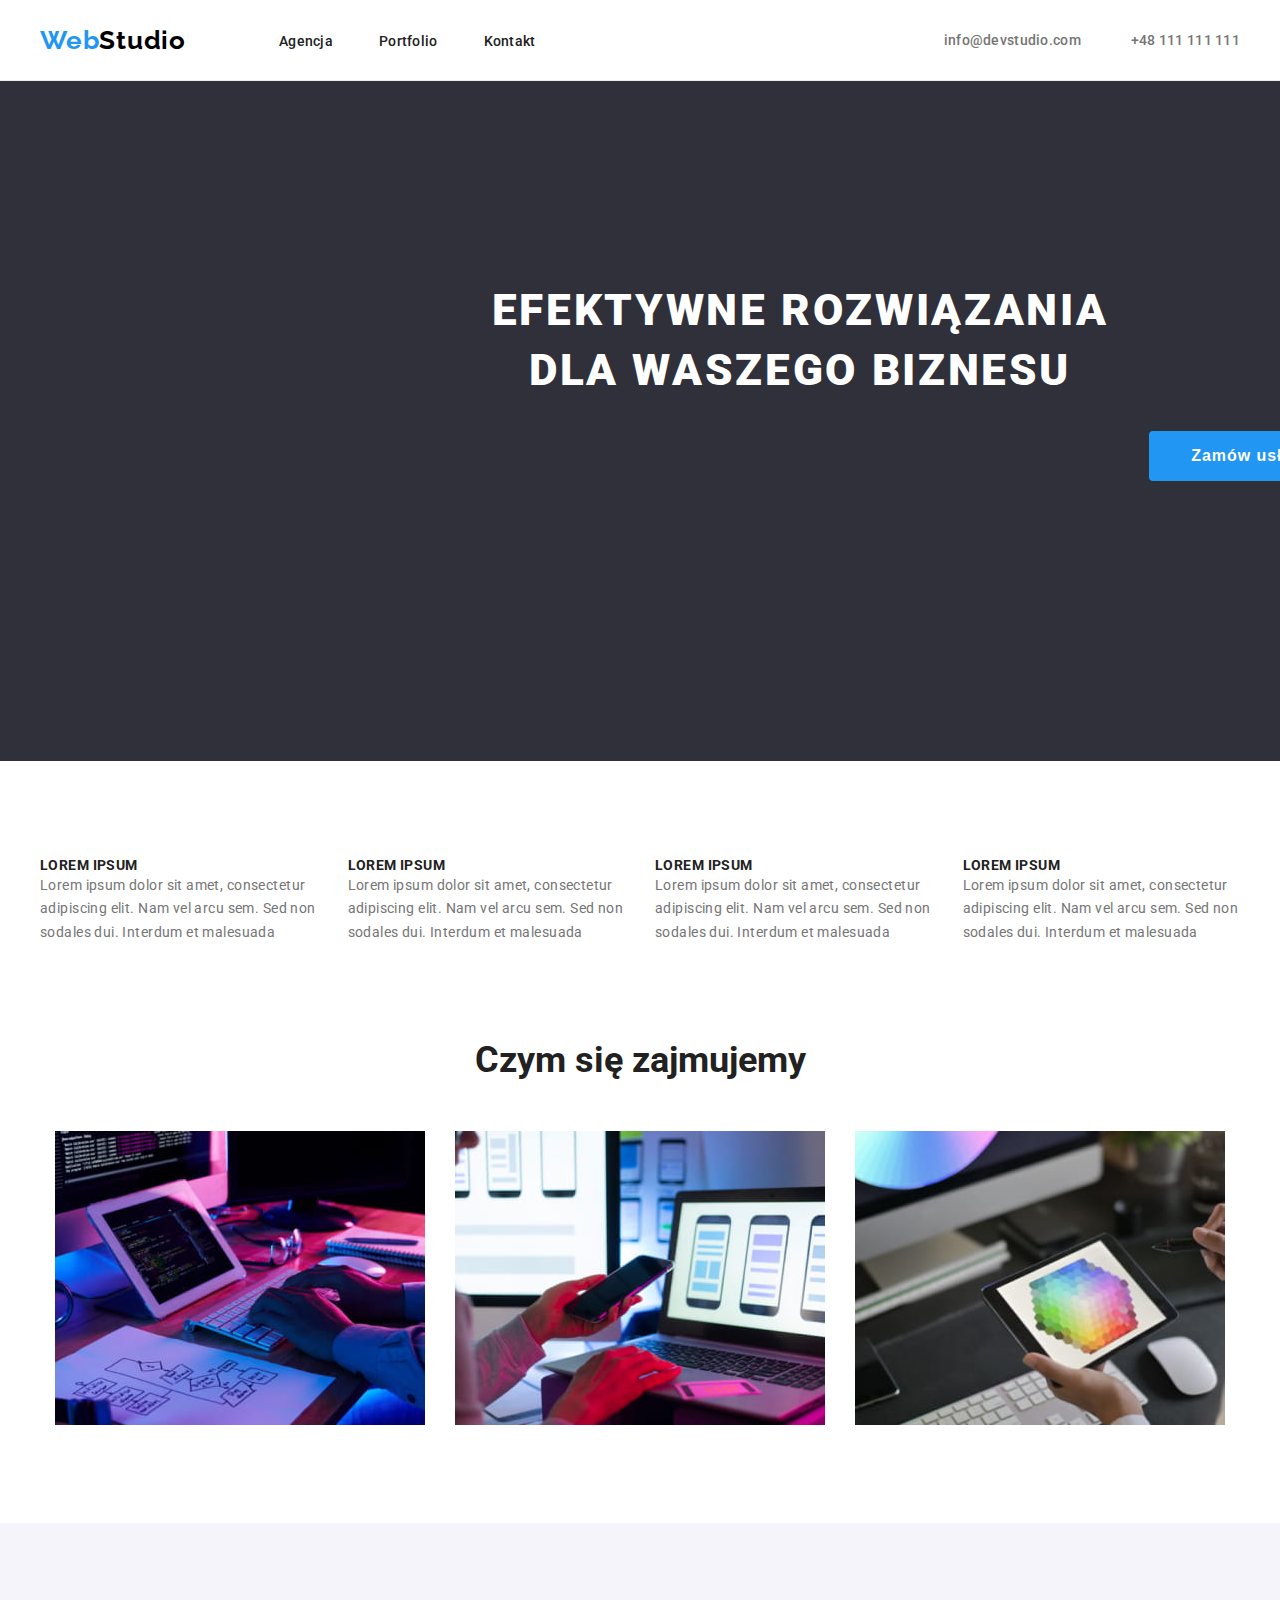
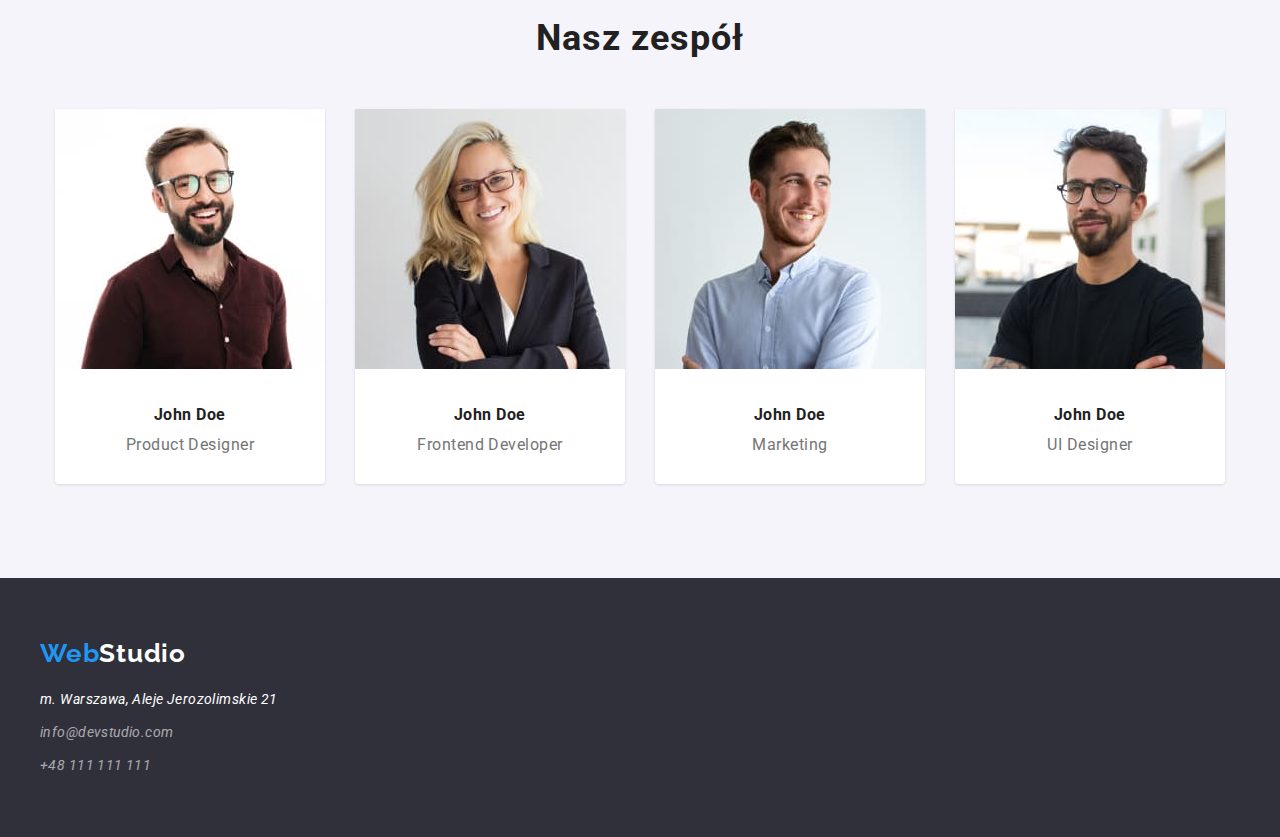
==== index.html @ 27cd3fc6 "clone repository hw-03" ====
<!DOCTYPE html>
<html lang="pl">
  <head>
    <meta charset="UTF-8" />
    <link rel="preconnect" href="https://fonts.googleapis.com" />
    <link rel="preconnect" href="https://fonts.gstatic.com" crossorigin />
    <link
      href="https://fonts.googleapis.com/css2?family=Raleway:wght@700&family=Roboto:wght@400;500;700;900&display=swap"
      rel="stylesheet"
    />
    <link
      rel="stylesheet"
      href="https://cdnjs.cloudflare.com/ajax/libs/modern-normalize/1.1.0/modern-normalize.min.css"
      integrity="sha512-wpPYUAdjBVSE4KJnH1VR1HeZfpl1ub8YT/NKx4PuQ5NmX2tKuGu6U/JRp5y+Y8XG2tV+wKQpNHVUX03MfMFn9Q=="
      crossorigin="anonymous"
      referrerpolicy="no-referrer"
    />
    <link href="css/style.css" rel="stylesheet" />
    <title>WebStudio</title>
  </head>

  <body class="page-content">
    <!-- HEADER -->
    <header>
      <div class="header">
        <div class="container header-flex">
          <!-- HEADER LOGO AND NAV -->
          <div class="header-flex-nav">
            <a href="index.html" class="logo"
              >Web<span class="logo-header">Studio</span></a
            >
            <nav>
              <div class="header-flex-links">
                <ul class="header-flex-links-list">
                  <li><a class="link" href="#">Agencja</a></li>
                  <li><a class="link" href="portfolio.html">Portfolio</a></li>
                  <li><a class="link" href="#">Kontakt</a></li>
                </ul>
              </div>
            </nav>
          </div>
          <!-- HEADER CONTACTS -->
          <div class="header-flex-contact">
            <a class="contact" href="mailto:info@devstudio.com"
              >info@devstudio.com</a
            >
            <a class="contact" href="tel:+48111111111">+48 111 111 111</a>
          </div>
        </div>
      </div>
    </header>
    <!-- HERO -->
    <main>
      <section>
        <div class="hero">
          <h1 class="hero-header">Efektywne rozwiązania dla waszego biznesu</h1>
          <div>
            <button class="hero-button" type="button">
              <span class="hero-button-content">Zamów usługe</span>
            </button>
          </div>
        </div>
      </section>
      <!-- SITE CONTENT EXAMPLE-->
      <section class="section">
        <div class="example container">
          <ul class="example-list">
            <li class="example-item">
              <h4><span class="example-header">LOREM IPSUM</span></h4>
              <p>
                <span class="example-content">
                  Lorem ipsum dolor sit amet, consectetur adipiscing elit. Nam
                  vel arcu sem. Sed non sodales dui. Interdum et malesuada
                </span>
              </p>
            </li>
            <li>
              <h4><span class="example-header">LOREM IPSUM</span></h4>
              <p>
                <span class="example-content">
                  Lorem ipsum dolor sit amet, consectetur adipiscing elit. Nam
                  vel arcu sem. Sed non sodales dui. Interdum et malesuada
                </span>
              </p>
            </li>
            <li>
              <h4><span class="example-header">LOREM IPSUM</span></h4>
              <p>
                <span class="example-content">
                  Lorem ipsum dolor sit amet, consectetur adipiscing elit. Nam
                  vel arcu sem. Sed non sodales dui. Interdum et malesuada
                </span>
              </p>
            </li>
            <li>
              <h4><span class="example-header">LOREM IPSUM</span></h4>
              <p>
                <span class="example-content">
                  Lorem ipsum dolor sit amet, consectetur adipiscing elit. Nam
                  vel arcu sem. Sed non sodales dui. Interdum et malesuada
                </span>
              </p>
            </li>
          </ul>
        </div>
      </section>
      <!-- SITE CONTENT WHAT WE DO -->
      <section class="what-we section">
        <div class="what-we-do container">
          <h2 class="what-we-do-title">Czym się zajmujemy</h2>
          <ul class="what-we-do-list">
            <li>
              <img
                src="images/what_we_do/photo1.jpg"
                alt="writing a code on keyboard"
                width="370"
                height="294"
              />
            </li>
            <li>
              <img
                src="images/what_we_do/photo2.jpg"
                alt="selecting appearance of application"
                width="370"
                height="294"
              />
            </li>
            <li>
              <img
                src="images/what_we_do/photo3.jpg"
                alt="selecting colour from palette of colours on tablet"
                width="370"
                height="294"
              />
            </li>
          </ul>
        </div>
      </section>
      <!-- SITE CONTENT TEAM -->
      <section class="team-color">
        <div class="team container">
          <h2 class="team-title">Nasz zespół</h2>
          <ul class="team-list">
            <li class="team-item">
              <img
                class="team-image"
                src="images/our_team/man1.jpg"
                alt="man with beard and glasses in violet shirt"
                width="270"
                height="260"
              />
              <h3 class="team-item-name">
                <span class="team-name">John Doe</span>
              </h3>
              <p class="team-item-job">
                <span class="team-job">Product Designer</span>
              </p>
            </li>
            <li class="team-item">
              <img
                class="team-image"
                src="images/our_team/woman1.jpg"
                alt="woman with blond hair in glasses and dark jacket"
                width="270"
                height="260"
              />
              <h3 class="team-item-name">
                <span class="team-name">John Doe</span>
              </h3>
              <p class="team-item-job">
                <span class="team-job">Frontend Developer</span>
              </p>
            </li>
            <li class="team-item">
              <img
                class="team-image"
                src="images/our_team/man2.jpg"
                alt="man in blue shirt"
                width="270"
                height="260"
              />
              <h3 class="team-item-name">
                <span class="team-name">John Doe</span>
              </h3>
              <p class="team-item-job">
                <span class="team-job">Marketing</span>
              </p>
            </li>
            <li class="team-item">
              <img
                class="team-image"
                src="images/our_team/man3.jpg"
                alt="man with beard and glasses in black t-shirt"
                width="270"
                height="260"
              />
              <h3 class="team-item-name">
                <span class="team-name">John Doe</span>
              </h3>
              <p class="team-item-job">
                <span class="team-job">UI Designer</span>
              </p>
            </li>
          </ul>
        </div>
      </section>
    </main>
    <!-- FOOTER -->
    <footer class="footer">
      <div class="footer-content container">
        <a href="index.html" class="footer-logo logo"
          >Web<span class="logo-footer">Studio</span></a
        >
        <address class="footer-adress">
          <a
            class="footer-adress-map"
            href="https://goo.gl/maps/CrqtKwabvaqcX1vF6"
            >m. Warszawa, Aleje Jerozolimskie 21</a
          >
          <a class="footer-adress-contact" href="mailto:info@devstudio.com"
            >info@devstudio.com</a
          >
          <a class="footer-adress-contact" href="tel:+48111111111"
            >+48 111 111 111</a
          >
        </address>
      </div>
    </footer>
  </body>
</html>
---- css/style.css ----
:root {
    --color-text: #757575;
    --color-logo: #2196F3;
    --color-background: #2F303A; 
    --color-grey21: #212121;
    --color-logohead: #000000;
    --color-whiteF5: #F5F4FA;
    --color-white: #FFFFFF;
    --color-footcontct: rgba(255%,255%,255%,60%);


}
* {
    margin: 0;
    padding: 0;
}
ul {
    list-style-type: none;
}
.container {
    width: 1200px;
    margin: 0 auto;
    padding-left: 15px;
    padding-right: 15px;

}
.section {
    padding-top: 94px;
    padding-bottom: 94px;
}
.page-content {
    font-family: 'Roboto', sans-serif;
    color: var(--color-grey21);
}
/* HEADER */
.logo {
    color: var(--color-logo);
    font-family: 'Raleway', sans-serif;
    font-size: 26px;
    font-weight: bold;
    text-decoration: none;
    letter-spacing: 0.03em;
}
.logo-header {
    color: var(--color-logohead);
    font-family: 'Raleway', sans-serif;
    font-size: 26px;
    font-weight: bold;
}

.link {
    font-size: 14px;
    text-decoration: none;
    letter-spacing: 0.02em;
    color: var(--color-grey21);
    font-weight: 500;
}
.link:hover, .link:focus {
    color: var(--color-logo);
    cursor: pointer;
}
.contact {
    font-size: 14px;
    color: var(--color-text);
    text-decoration: none;
    letter-spacing: 0.02em;
    font-weight: 500;
    
}
.contact:hover, .contact:focus {
    color: var(--color-logo);
    cursor: pointer;
}
.header {
    border-bottom: 1px solid #ECECEC;
}
.header-flex {
    display: flex;
    justify-content: space-between;
    align-items:center;
    padding-top: 25px;
    padding-bottom: 25px;
}
.header-flex-nav {
    display: flex;
    align-items: center;
    gap: 93px;
}
.header-flex-links-list {
    display: flex;
    gap: 46px;
    
}
.header-flex-contact {
    display:flex;
    gap: 50px;
    
}

/* INDEX HERO */

.hero {
    background-color: var(--color-background);
    padding: 200px 452px 280px 452px;
    text-align: center;
    min-width: 1600px;
    display: flex;
    flex-direction: column;
}
.hero-header {
    font-size: 44px;
    line-height: 1.36;
    color: var(--color-white);
    font-weight: 900;
    letter-spacing: 0.06em;
    text-transform: uppercase;
    text-align: center;
    /* padding-top: 200px; */
    max-width: 696px;
    margin-bottom: 30px;
    
}
.hero-button {
    background-color: var(--color-logo);
    letter-spacing: 0.06em;
    font-weight: bold;
    border: none;
    border-radius: 4px;
    /* margin-bottom: 200px; */
    padding: 10px 41px 10px 42px;
    
}
.hero-button:hover {
    cursor: pointer;
}
.hero-button-content {
    font-size: 16px;
    letter-spacing: 0.06em;
    line-height: 1.87;
    color: var(--color-white)
}
/* INDEX EXAMPLE */
.example-list {
    display: flex;
    gap: 30px;
}
.example-header {
    font-size: 14px;
    font-weight: bold;
    letter-spacing: 0.03em;
    margin-bottom: 10px;
}
.example-content {
    font-size: 14px;
    line-height: 1.7;
    letter-spacing: 0.03em;
    color: var(--color-text);
}
/* INDEX WHAT WE DO */
.what-we {
   padding-top: 0px;
}
.what-we-do-list {
    display: flex;
    justify-content: center;
    gap: 30px;
}
.what-we-do-title {
    text-align: center;
    margin-bottom: 50px;
    font-size: 36px;
    font-weight: bold;
}
/* INDEX TEAM */
.team {
    padding-top: 94px;
    padding-bottom: 94px;
}
.team-color {
    background-color: var(--color-whiteF5);
    
}
.team-title {
    font-size: 36px;
    font-weight: bold;
    text-align: center;
    letter-spacing: 0.03em;
    /* padding-top: 94px; */
    margin-bottom: 50px;

}
.team-name {
    font-size: 16px;
    font-weight: medium;
    letter-spacing: 0.03em;
    

}
.team-list {
    display: flex;
    gap: 30px;
    justify-content: center;
    /* padding-bottom: 94px; */
}
.team-item {
box-shadow: 0px 2px 1px 0px #00000033;
box-shadow: 0px 1px 1px 0px #00000024;
box-shadow: 0px 1px 3px 0px #0000001F;
border-radius: 0px 0px 4px 4px;
background: #FFFFFF;
}
.team-item-name {
    padding: 30px 99px 10px 99px;
}
.team-item-job {
    text-align: center;
    padding-bottom: 30px;
}
.team-job {
    color: var(--color-text);
    font-size: 16px;
    letter-spacing: 0.03em;
    
}

/* PORTFOLIO CONTENT */
figcaption h3 {
    font-size: 18px;
    line-height: 2;
    letter-spacing: 0.06em;
    font-weight: bold;
    color: var(--color-grey21);
}
figcaption p {
    font-size: 16px;
    line-height: 1.87;
    letter-spacing: 0.03;
    color: var(--color-text);
}
.article-list {
    display: flex;
    flex-wrap: wrap;
    gap: 30px;
}
.article-list figure {
    border: 1px solid #EEEEEE;
}
.article-list figcaption {
padding: 20px 24px;
}
.portfolio-content {
    padding: 94px 0;
}
/* PORTFOLIO FILTER BUTTONS */
.filter-button {
    font-size: 16px;
    font-weight: 500;
    line-height: 1.62;
    letter-spacing: 0.03em;
    background-color: var(--color-whiteF5);
    color: var(--color-grey21);
    border: none;
    border-radius: 4px;
    padding: 6px 22px;
    
}
.filter-button:hover {
    background-color: var(--color-logo);
    color: var(--color-white);
    cursor: pointer;
    box-shadow: 0px 3px 1px rgba(0, 0, 0, 0.1), 0px 1px 2px rgba(0, 0, 0, 0.08), 0px 2px 2px rgba(0, 0, 0, 0.12);
}
.filter-button:focus {
    background-color:var(--color-logo) ;
    color: var(--color-white);
    box-shadow: 0px 3px 1px rgba(0, 0, 0, 0.1), 0px 1px 2px rgba(0, 0, 0, 0.08), 0px 2px 2px rgba(0, 0, 0, 0.12);
}
.filter-nav-list {
    display: flex;
    gap: 9px;
    justify-content: center;
    margin-bottom: 50px;
}

/* FOOTER */
.footer {
    background-color: var(--color-background);
}
.footer-content {
    padding-top: 60px;
    padding-bottom: 60px;
}
.logo-footer {
    color: var(--color-white);
    font-family: 'Raleway', sans-serif;
    font-size: 26px;
    font-weight: bold;
}
.footer-adress {
    font-size: 14px;
    line-height: 1.7;
    color: var(--color-white);
    text-decoration: none;
    letter-spacing: 0.03em;
    display:flex;
    flex-direction: column;
    margin-top: 20px;
    gap: 9px;
}
.footer-adress-contact:hover, .footer-adress-contact:focus {
    color: var(--color-logo);
}
.footer-adress-contact {
    font-size: 14px;
    line-height: 1.7;
    color: var(--color-footcontct);
    text-decoration: none;
    letter-spacing: 0.03em;
}
.footer-adress-map:link, .footer-adress-map:visited {
    color: var(--color-white);
    text-decoration: none;
}
.footer-adress-map:hover {
    color: var(--color-logo);
}
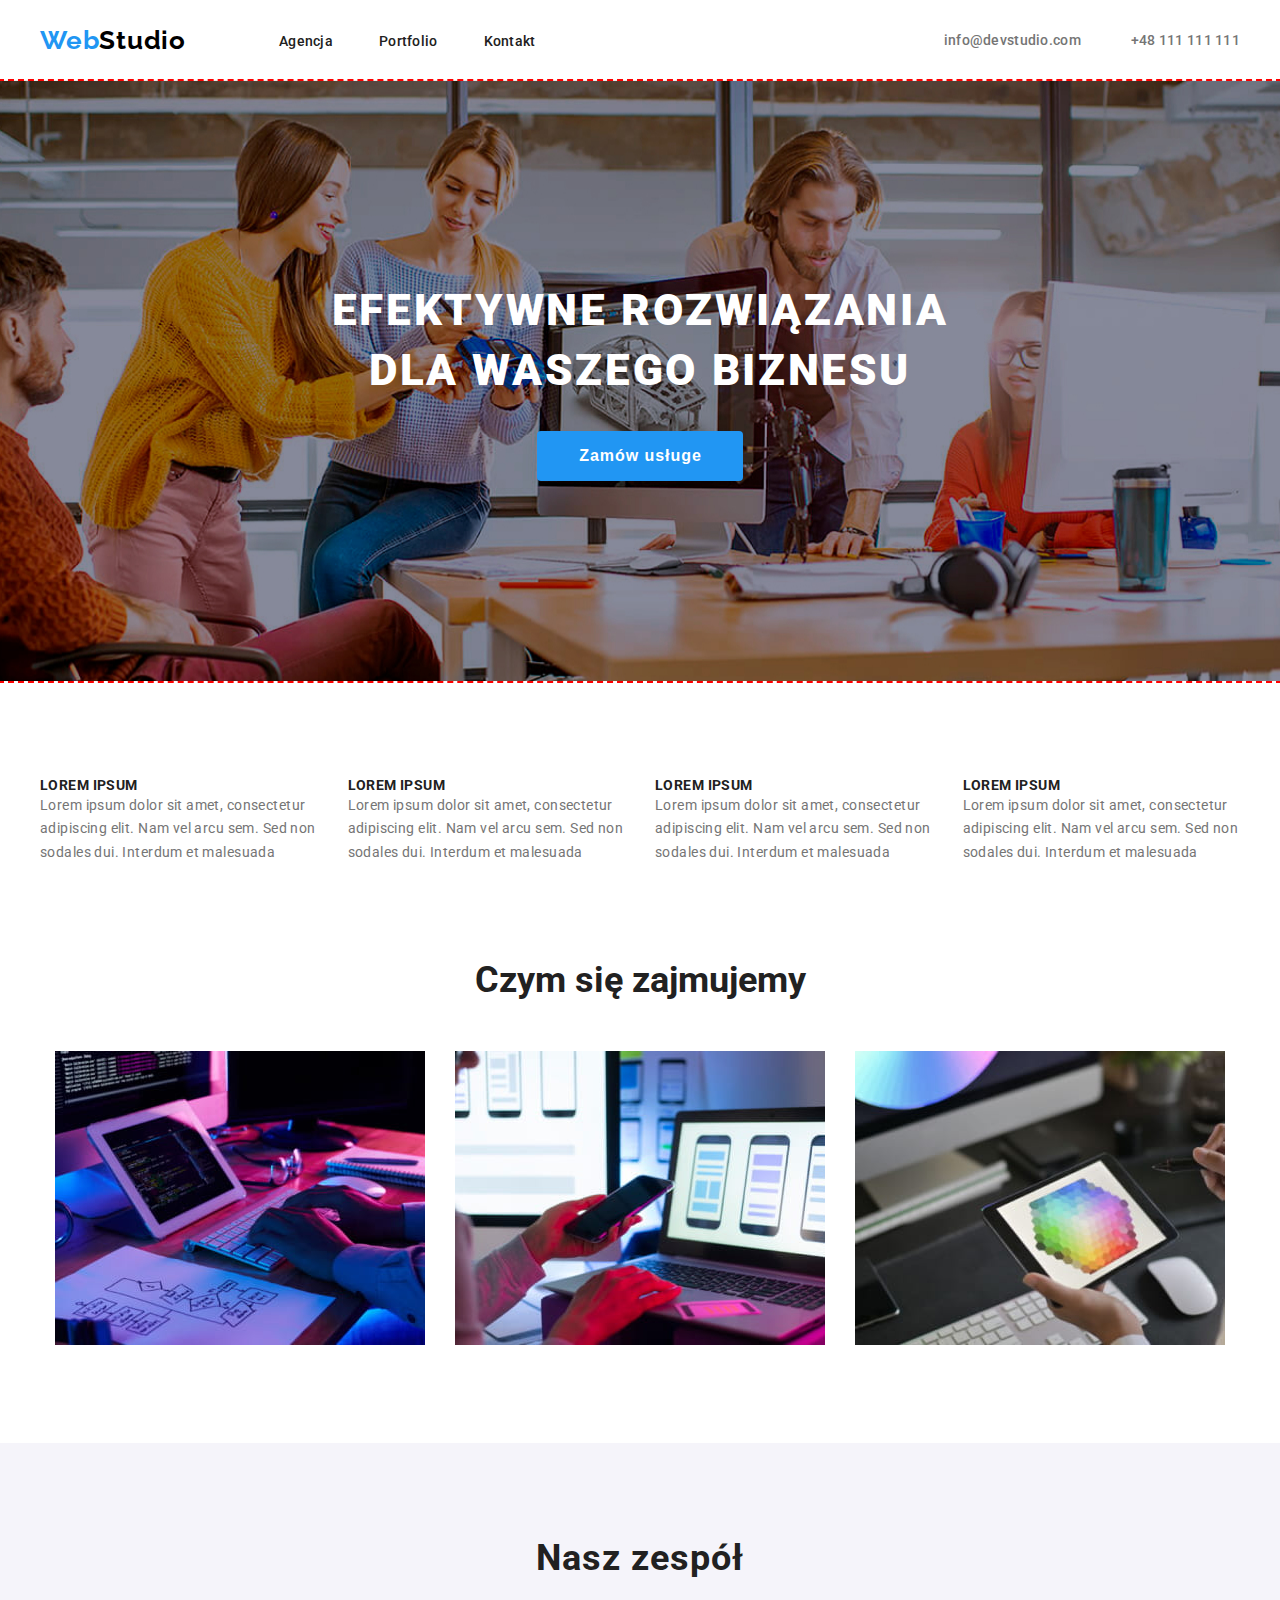
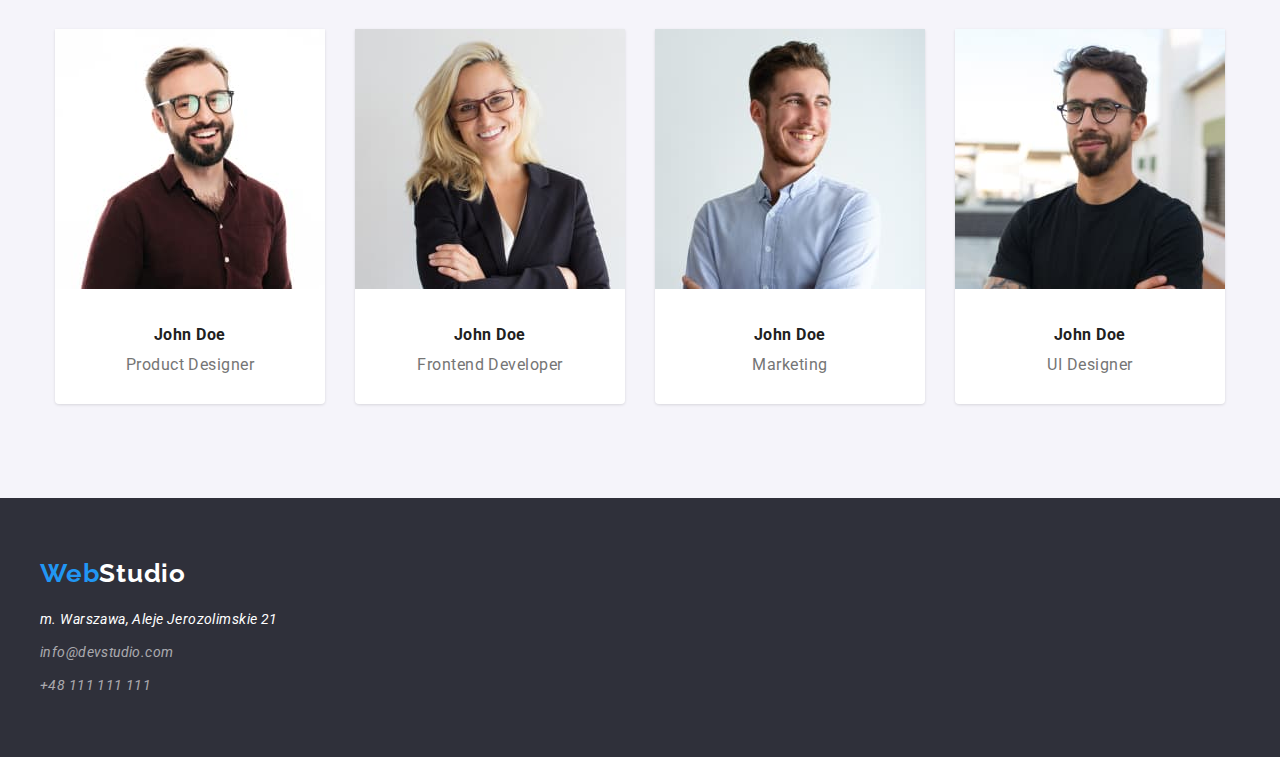
==== commit 5d58acfd: "update" ====
--- a/index.html
+++ b/index.html
@@ -49,8 +49,9 @@
         </div>
       </div>
     </header>
-    <!-- HERO -->
+    <!-- MAIN -->
     <main>
+      <!-- HERO -->
       <section>
         <div class="hero">
           <h1 class="hero-header">Efektywne rozwiązania dla waszego biznesu</h1>
--- a/css/style.css
+++ b/css/style.css
@@ -101,11 +101,16 @@
 
 .hero {
     background-color: var(--color-background);
-    padding: 200px 452px 280px 452px;
-    text-align: center;
-    min-width: 1600px;
+    background-image: url('/images/hero/hero-img.jpg'), url('/images/hero/overlay.jpg');
+    background-position: center;
+    background-repeat: no-repeat;
+    padding-top: 200px;
+    padding-bottom: 200px;
+    text-align: center;
     display: flex;
     flex-direction: column;
+    align-items: center;
+    outline: 2px dashed red;
 }
 .hero-header {
     font-size: 44px;
@@ -115,7 +120,6 @@
     letter-spacing: 0.06em;
     text-transform: uppercase;
     text-align: center;
-    /* padding-top: 200px; */
     max-width: 696px;
     margin-bottom: 30px;
     
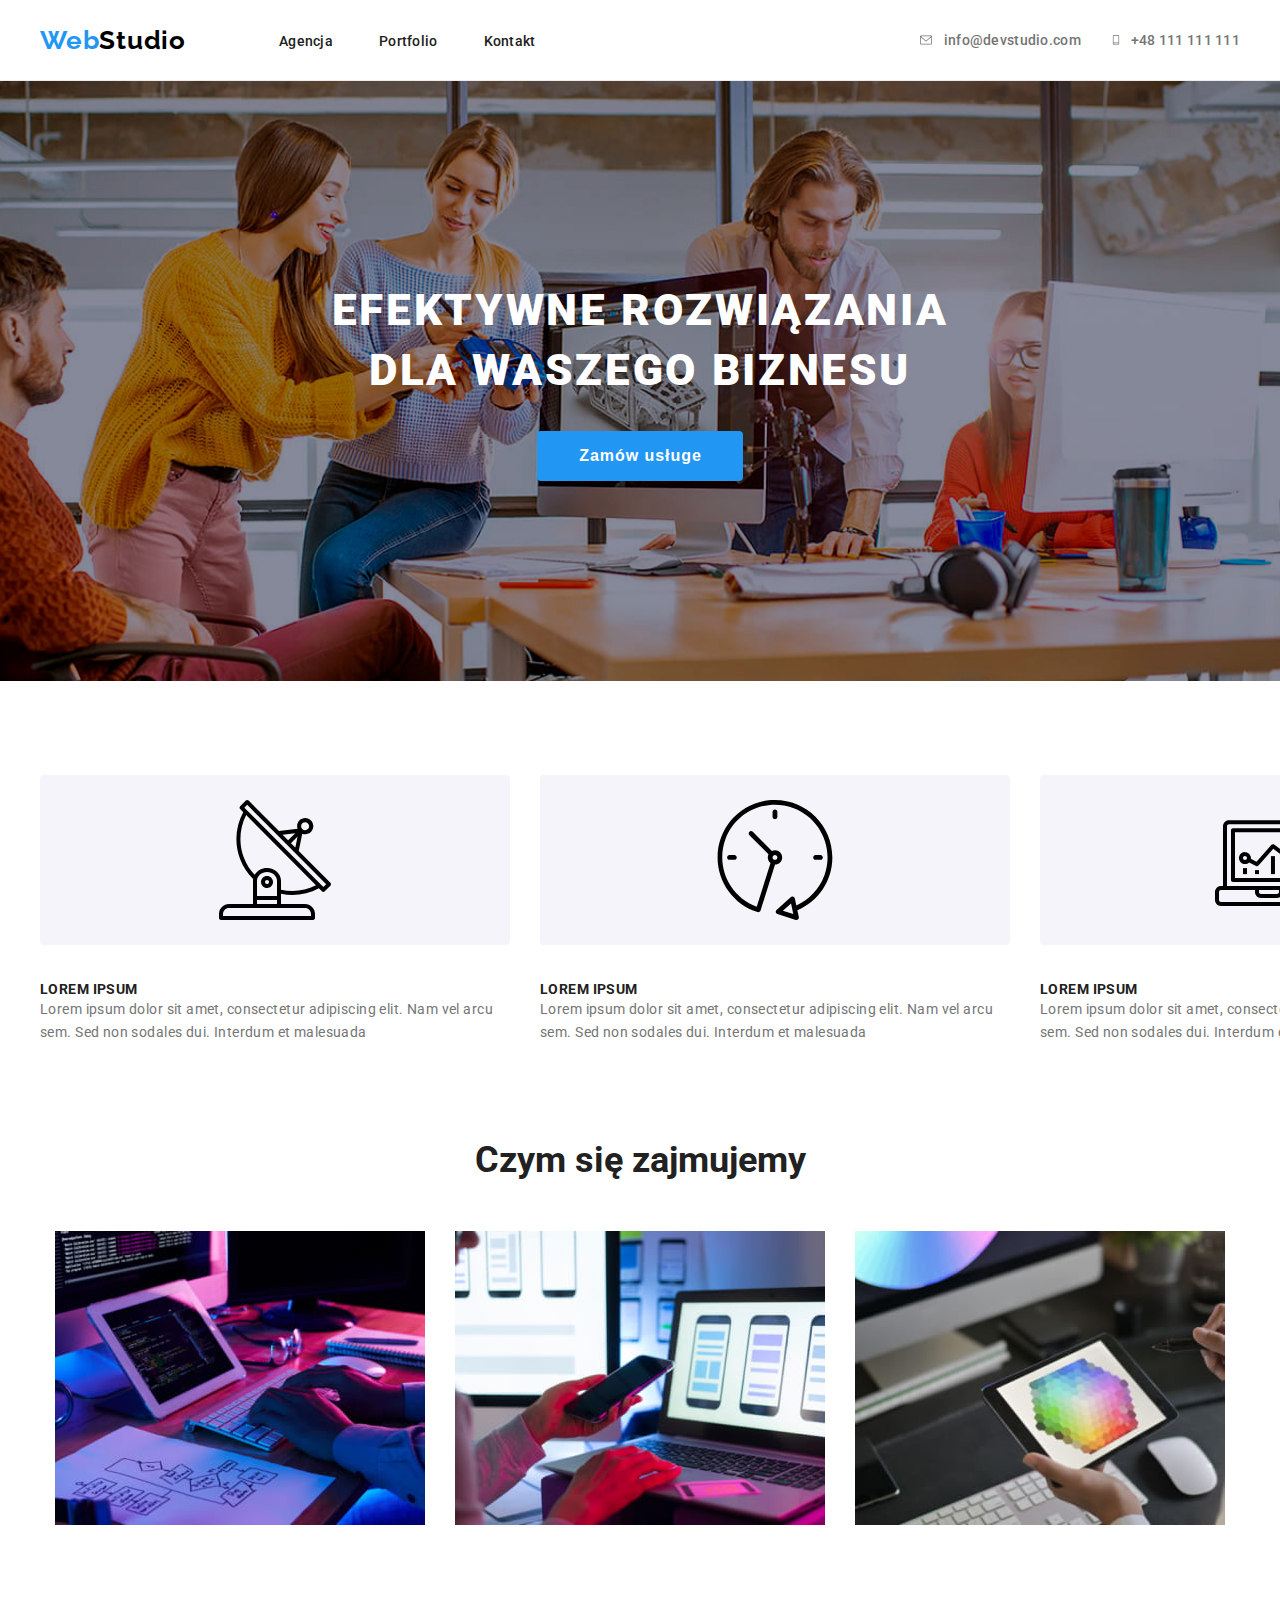
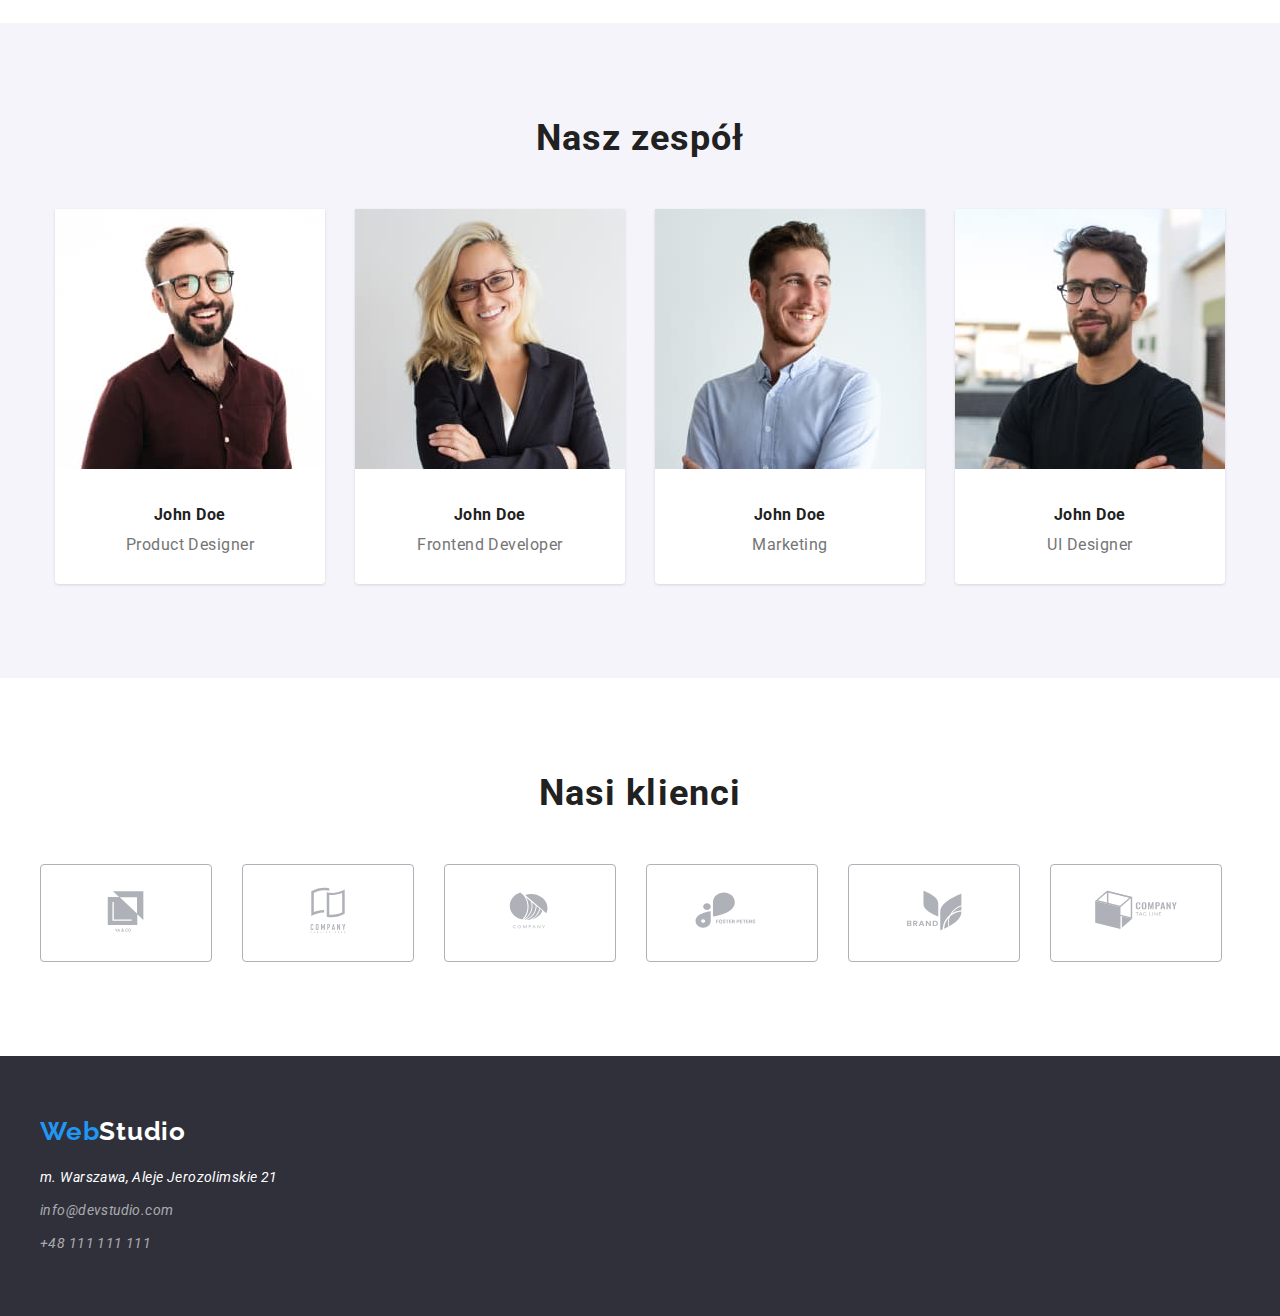
==== commit 427df875: "update" ====
--- a/index.html
+++ b/index.html
@@ -41,10 +41,17 @@
           </div>
           <!-- HEADER CONTACTS -->
           <div class="header-flex-contact">
-            <a class="contact" href="mailto:info@devstudio.com"
+            <svg width="16" height="12" class="header-icon-envelope">
+              <use href="/images/icons/icons.svg#icon-envelope"></use>
+            </svg>
+            <a class="contact2" href="mailto:info@devstudio.com"
               >info@devstudio.com</a
             >
-            <a class="contact" href="tel:+48111111111">+48 111 111 111</a>
+
+            <svg width="20" height="20" class="header-icon-smartphone">
+              <use href="/images/icons/icons.svg#icon-smartphone"></use>
+            </svg>
+            <a class="contact1" href="tel:+48111111111">+48 111 111 111</a>
           </div>
         </div>
       </div>
@@ -66,34 +73,46 @@
       <section class="section">
         <div class="example container">
           <ul class="example-list">
-            <li class="example-item">
-              <h4><span class="example-header">LOREM IPSUM</span></h4>
-              <p>
-                <span class="example-content">
-                  Lorem ipsum dolor sit amet, consectetur adipiscing elit. Nam
-                  vel arcu sem. Sed non sodales dui. Interdum et malesuada
-                </span>
-              </p>
-            </li>
-            <li>
-              <h4><span class="example-header">LOREM IPSUM</span></h4>
-              <p>
-                <span class="example-content">
-                  Lorem ipsum dolor sit amet, consectetur adipiscing elit. Nam
-                  vel arcu sem. Sed non sodales dui. Interdum et malesuada
-                </span>
-              </p>
-            </li>
-            <li>
-              <h4><span class="example-header">LOREM IPSUM</span></h4>
-              <p>
-                <span class="example-content">
-                  Lorem ipsum dolor sit amet, consectetur adipiscing elit. Nam
-                  vel arcu sem. Sed non sodales dui. Interdum et malesuada
-                </span>
-              </p>
-            </li>
-            <li>
+            <li>
+              <svg width="270" height="120" class="example-item">
+                <use href="/images/icons/icons.svg#icon-antenna"></use>
+              </svg>
+              <h4><span class="example-header">LOREM IPSUM</span></h4>
+              <p>
+                <span class="example-content">
+                  Lorem ipsum dolor sit amet, consectetur adipiscing elit. Nam
+                  vel arcu sem. Sed non sodales dui. Interdum et malesuada
+                </span>
+              </p>
+            </li>
+            <li>
+              <svg width="270" height="120" class="example-item">
+                <use href="/images/icons/icons.svg#icon-clock"></use>
+              </svg>
+              <h4><span class="example-header">LOREM IPSUM</span></h4>
+              <p>
+                <span class="example-content">
+                  Lorem ipsum dolor sit amet, consectetur adipiscing elit. Nam
+                  vel arcu sem. Sed non sodales dui. Interdum et malesuada
+                </span>
+              </p>
+            </li>
+            <li>
+              <svg width="270" height="120" class="example-item">
+                <use href="/images/icons/icons.svg#icon-diagram"></use>
+              </svg>
+              <h4><span class="example-header">LOREM IPSUM</span></h4>
+              <p>
+                <span class="example-content">
+                  Lorem ipsum dolor sit amet, consectetur adipiscing elit. Nam
+                  vel arcu sem. Sed non sodales dui. Interdum et malesuada
+                </span>
+              </p>
+            </li>
+            <li>
+              <svg width="270" height="120" class="example-item">
+                <use href="/images/icons/icons.svg#icon-astronaut"></use>
+              </svg>
               <h4><span class="example-header">LOREM IPSUM</span></h4>
               <p>
                 <span class="example-content">
@@ -201,6 +220,44 @@
               <p class="team-item-job">
                 <span class="team-job">UI Designer</span>
               </p>
+            </li>
+          </ul>
+        </div>
+      </section>
+      <!-- OUR CLIENTS -->
+      <section class="section">
+        <div class="container">
+          <h2 class="our-clients-title">Nasi klienci</h2>
+          <ul class="our-clients">
+            <li class="client">
+              <svg width="170" height="92" class="client-logo">
+                <use href="/images/icons/icons.svg#icon-client1"></use>
+              </svg>
+            </li>
+            <li class="client">
+              <svg width="170" height="92" class="client-logo">
+                <use href="/images/icons/icons.svg#icon-client2"></use>
+              </svg>
+            </li>
+            <li class="client">
+              <svg width="170" height="92" class="client-logo">
+                <use href="/images/icons/icons.svg#icon-client3"></use>
+              </svg>
+            </li>
+            <li class="client">
+              <svg width="170" height="92" class="client-logo">
+                <use href="/images/icons/icons.svg#icon-client4"></use>
+              </svg>
+            </li>
+            <li class="client">
+              <svg width="170" height="92" class="client-logo">
+                <use href="/images/icons/icons.svg#icon-client5"></use>
+              </svg>
+            </li>
+            <li class="client">
+              <svg width="170" height="92" class="client-logo">
+                <use href="/images/icons/icons.svg#icon-client6"></use>
+              </svg>
             </li>
           </ul>
         </div>
@@ -225,6 +282,10 @@
             >+48 111 111 111</a
           >
         </address>
+        <div class="footer-social-links">
+          
+          </div>
+        </div>
       </div>
     </footer>
   </body>
--- a/css/style.css
+++ b/css/style.css
@@ -59,15 +59,27 @@
     color: var(--color-logo);
     cursor: pointer;
 }
-.contact {
+.contact1 {
     font-size: 14px;
     color: var(--color-text);
     text-decoration: none;
     letter-spacing: 0.02em;
     font-weight: 500;
-    
-}
-.contact:hover, .contact:focus {
+    margin-left: 10px;
+}
+.contact2 {
+    font-size: 14px;
+    color: var(--color-text);
+    text-decoration: none;
+    letter-spacing: 0.02em;
+    font-weight: 500;
+    margin-left: 10px;
+}
+.contact1:hover, .contact1:focus {
+    color: var(--color-logo);
+    cursor: pointer;
+}
+.contact2:hover, .contact2:focus {
     color: var(--color-logo);
     cursor: pointer;
 }
@@ -93,24 +105,44 @@
 }
 .header-flex-contact {
     display:flex;
-    gap: 50px;
-    
+    align-items: center;
+    
+}
+.header-icon-smartphone {
+    width: 10px;
+    height: 16px;
+    margin-left: 30px;
+    fill: var(--color-text);
+
+}
+.header-icon-smartphone:hover,
+.header-icon-smartphone:focus {
+    fill: var(--color-logo);
+}
+.header-icon-envelope {
+    width: 16px;
+    height: 12px;
+    fill: var(--color-text);
+}
+.header-icon-envelope:hover,
+.header-icon-envelope:focus {
+    fill: var(--color-logo);
 }
 
 /* INDEX HERO */
 
 .hero {
     background-color: var(--color-background);
-    background-image: url('/images/hero/hero-img.jpg'), url('/images/hero/overlay.jpg');
+    background-image: url('/images/hero/hero-img.jpg'), url('/images/hero/overlay.png');
     background-position: center;
     background-repeat: no-repeat;
+    background-size: 1600px;
     padding-top: 200px;
     padding-bottom: 200px;
     text-align: center;
     display: flex;
     flex-direction: column;
     align-items: center;
-    outline: 2px dashed red;
 }
 .hero-header {
     font-size: 44px;
@@ -159,6 +191,12 @@
     line-height: 1.7;
     letter-spacing: 0.03em;
     color: var(--color-text);
+}
+.example-item {
+    background-color:var(--color-whiteF5);
+    border-radius: 4px;
+    margin-bottom: 30px;
+    padding: 25px 100px;
 }
 /* INDEX WHAT WE DO */
 .what-we {
@@ -227,6 +265,27 @@
     
 }
 
+/* OUR CLIENTS */
+
+.our-clients-title {
+    margin-bottom: 50px;
+    text-align: center;
+    font-weight: 700;
+    font-size: 36px;
+    line-height: 42px;
+    letter-spacing: 0.03em;
+}
+.our-clients {
+    display: flex;
+    gap: 30px;
+}
+.client-logo {
+    fill:#AFB1B8;
+}
+.client {
+    border: 1px solid #AFB1B8;
+    border-radius: 4px;
+}
 /* PORTFOLIO CONTENT */
 figcaption h3 {
     font-size: 18px;
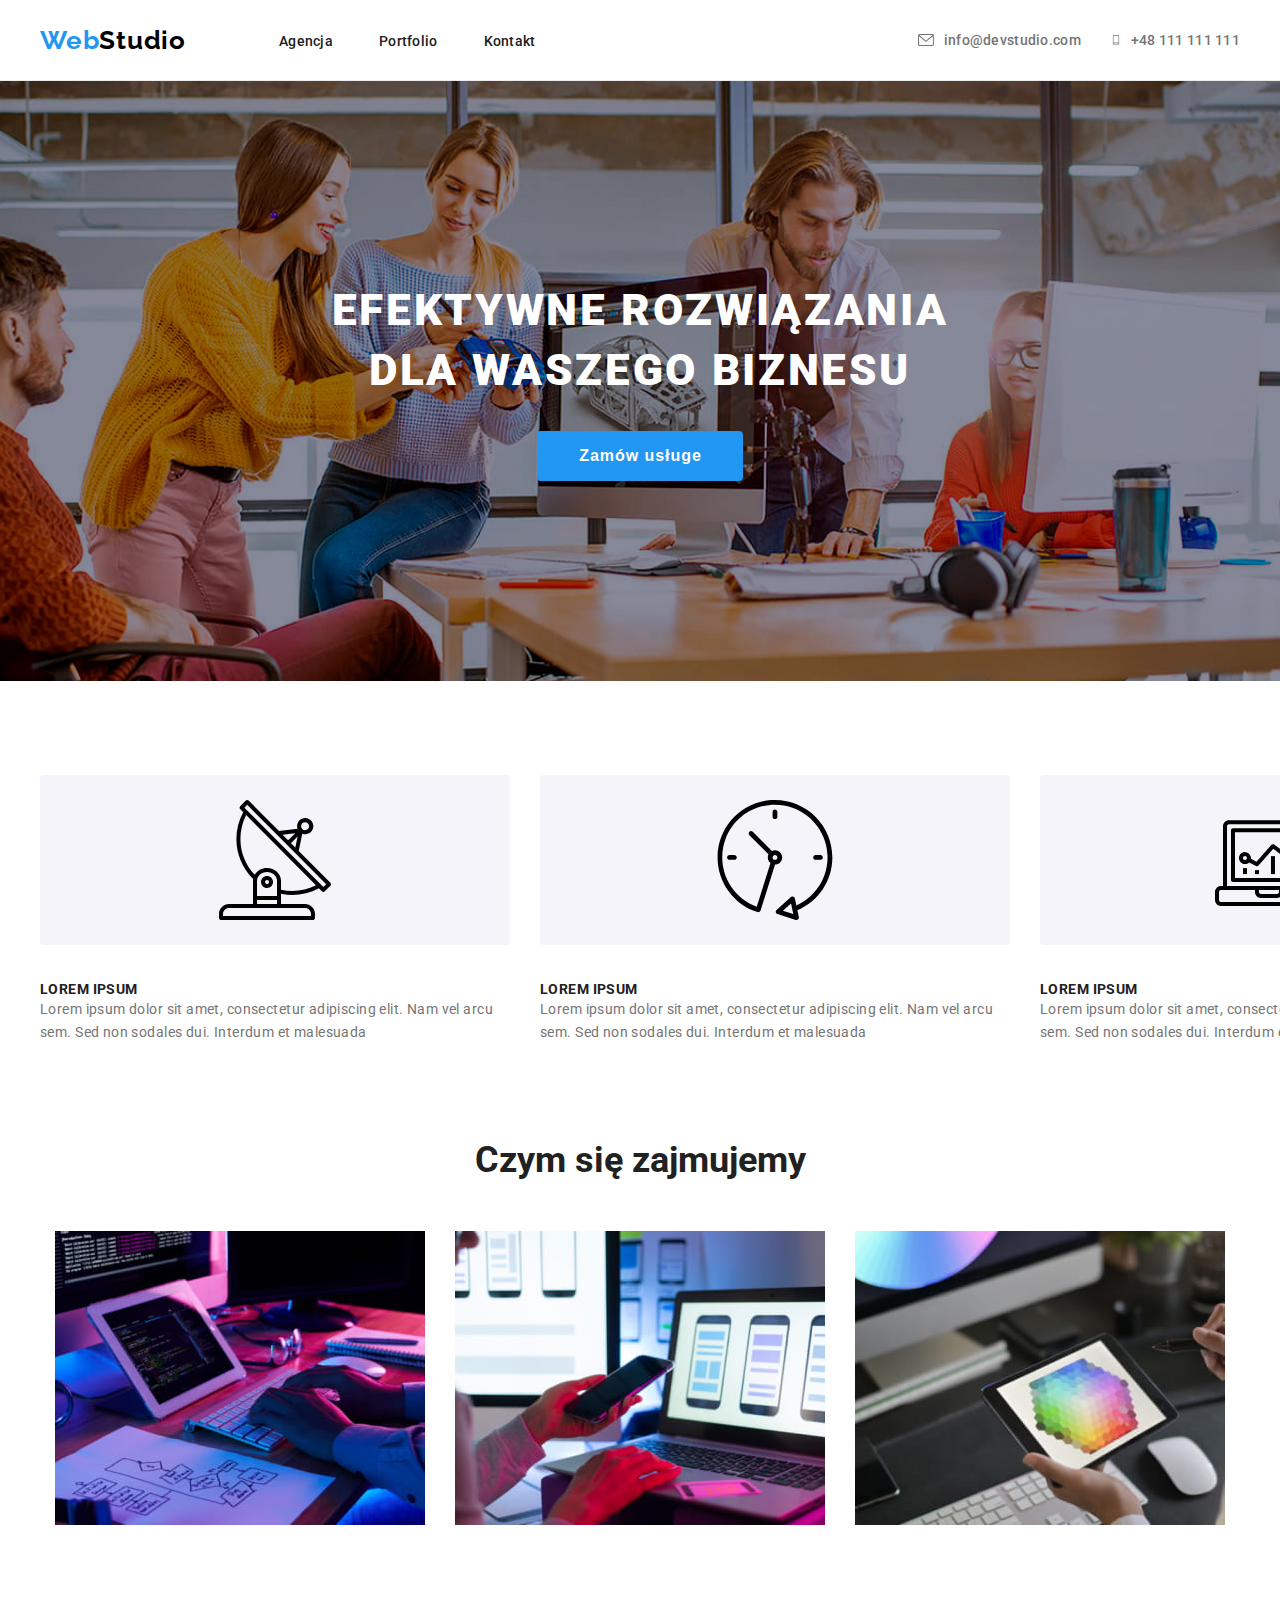
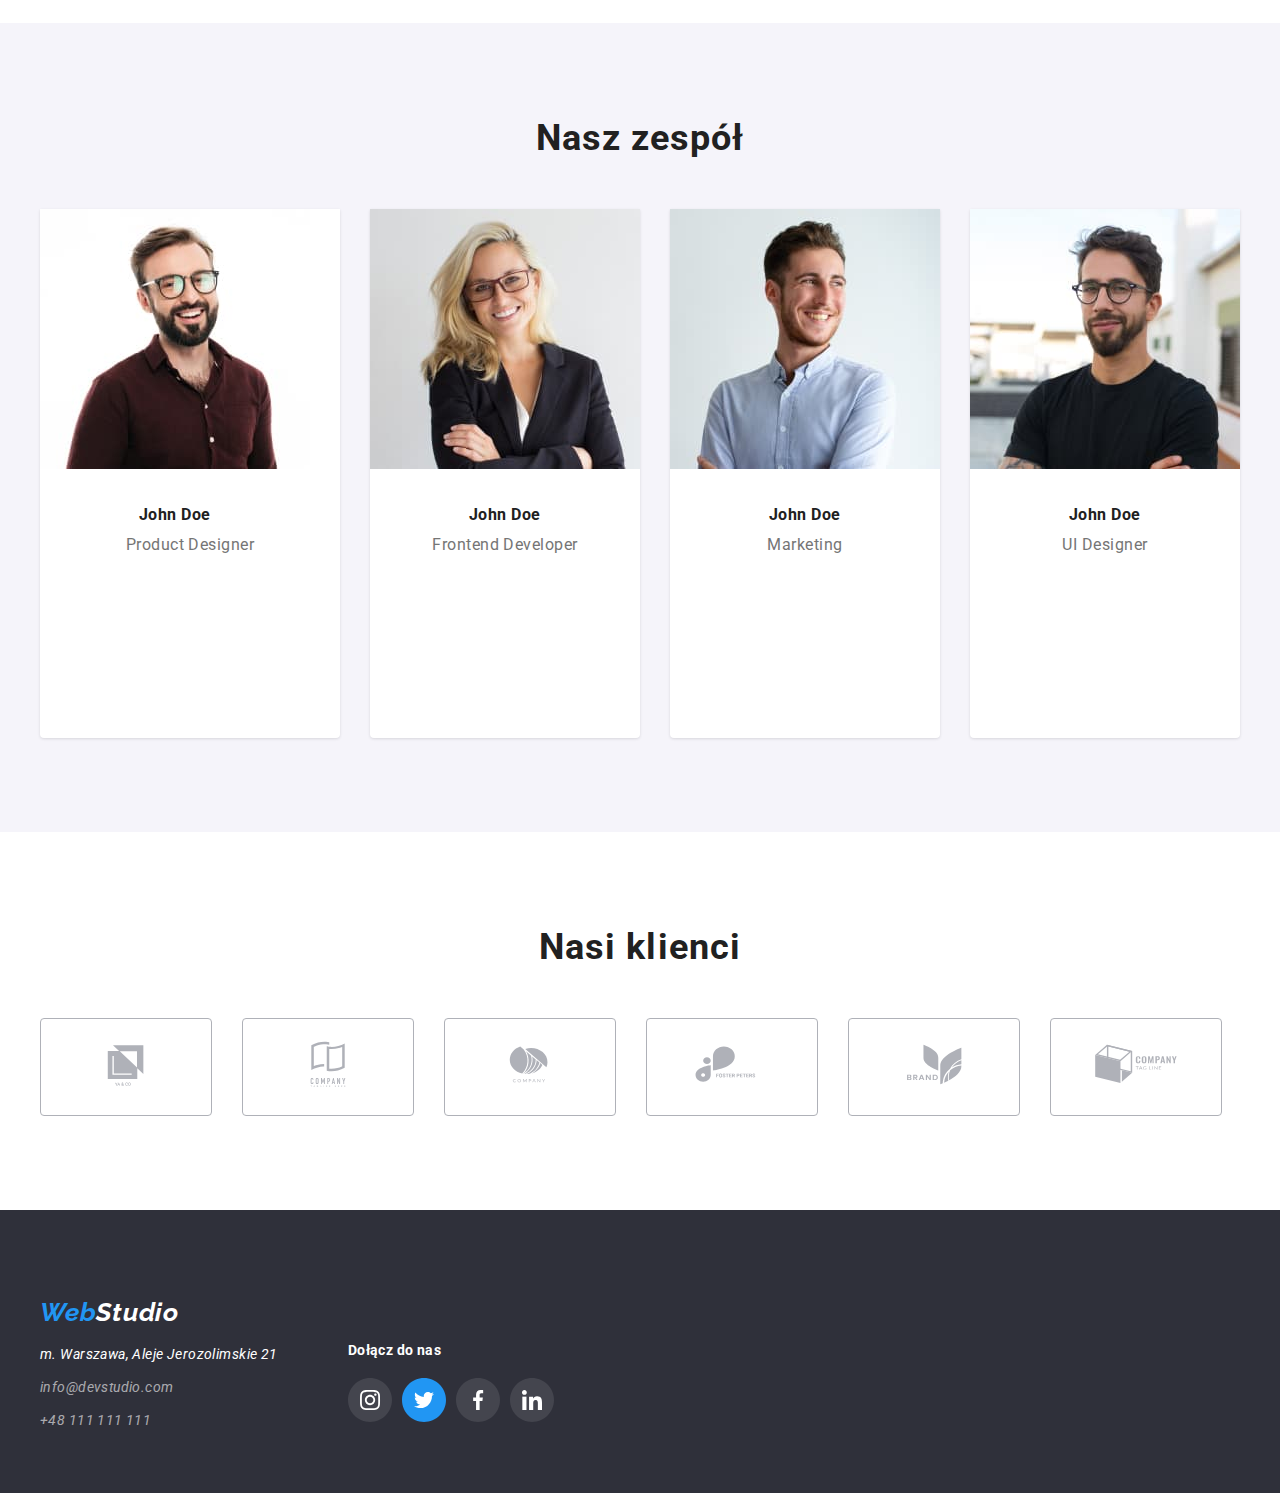
==== commit 06178b44: "update" ====
--- a/index.html
+++ b/index.html
@@ -175,6 +175,7 @@
               <p class="team-item-job">
                 <span class="team-job">Product Designer</span>
               </p>
+              <svg width=""></svg>
             </li>
             <li class="team-item">
               <img
@@ -244,6 +245,7 @@
                 <use href="/images/icons/icons.svg#icon-client3"></use>
               </svg>
             </li>
+
             <li class="client">
               <svg width="170" height="92" class="client-logo">
                 <use href="/images/icons/icons.svg#icon-client4"></use>
@@ -266,10 +268,11 @@
     <!-- FOOTER -->
     <footer class="footer">
       <div class="footer-content container">
-        <a href="index.html" class="footer-logo logo"
-          >Web<span class="logo-footer">Studio</span></a
-        >
+        <!-- ADRESS -->
         <address class="footer-adress">
+          <a href="index.html" class="footer-logo logo"
+            >Web<span class="logo-footer">Studio</span></a
+          >
           <a
             class="footer-adress-map"
             href="https://goo.gl/maps/CrqtKwabvaqcX1vF6"
@@ -282,8 +285,32 @@
             >+48 111 111 111</a
           >
         </address>
-        <div class="footer-social-links">
-          
+        <!-- SOCIAL LINKS -->
+        <div class="footer-social">
+          <h2 class="footer-social-title">Dołącz do nas</h2>
+          <div>
+            <ul class="footer-social-links">
+              <li class="footer-social-link">
+                <svg width="44" height="44" class="footer-social-link">
+                  <use href="/images/icons/icons.svg#icon-instagram"></use>
+                </svg>
+              </li>
+              <li>
+                <svg width="44" height="44" class="footer-social-link">
+                  <use href="/images/icons/icons.svg#icon-twitter"></use>
+                </svg>
+              </li>
+              <li>
+                <svg width="44" height="44" class="footer-social-link">
+                  <use href="/images/icons/icons.svg#icon-facebook"></use>
+                </svg>
+              </li>
+              <li>
+                <svg width="44" height="44" class="footer-social-link">
+                  <use href="/images/icons/icons.svg#icon-linkedin"></use>
+                </svg>
+              </li>
+            </ul>
           </div>
         </div>
       </div>
--- a/css/style.css
+++ b/css/style.css
@@ -282,9 +282,15 @@
 .client-logo {
     fill:#AFB1B8;
 }
+.client-logo:hover, .client-logo:focus {
+    fill: var(--color-logo)
+}
 .client {
     border: 1px solid #AFB1B8;
     border-radius: 4px;
+}
+.client:hover, .client:focus {
+    border-color: var(--color-logo)
 }
 /* PORTFOLIO CONTENT */
 figcaption h3 {
@@ -307,12 +313,17 @@
 }
 .article-list figure {
     border: 1px solid #EEEEEE;
+    background: #FFFFFF;
 }
 .article-list figcaption {
 padding: 20px 24px;
 }
 .portfolio-content {
     padding: 94px 0;
+}
+.article-project1:hover, .article-project1:focus {
+    
+    box-shadow: 0px 1px 1px rgba(0, 0, 0, 0.12), 0px 4px 4px rgba(0, 0, 0, 0.06), 1px 4px 6px rgba(0, 0, 0, 0.16);
 }
 /* PORTFOLIO FILTER BUTTONS */
 .filter-button {
@@ -352,6 +363,7 @@
 .footer-content {
     padding-top: 60px;
     padding-bottom: 60px;
+    display: flex;
 }
 .logo-footer {
     color: var(--color-white);
@@ -386,4 +398,25 @@
 }
 .footer-adress-map:hover {
     color: var(--color-logo);
+}
+.footer-social {
+    margin-left: 70px;
+    margin-top: 72px;
+}
+.footer-social-links {
+    display: flex;
+    gap: 10px;
+}
+.footer-social-title {
+    padding-bottom: 20px;
+    font-weight: 700;
+    font-size: 14px;
+    letter-spacing: 0.03em;
+    color: var(--color-white)
+}
+.footer-logo {
+    margin-bottom: ;
+}
+.footer-social-link {
+
 }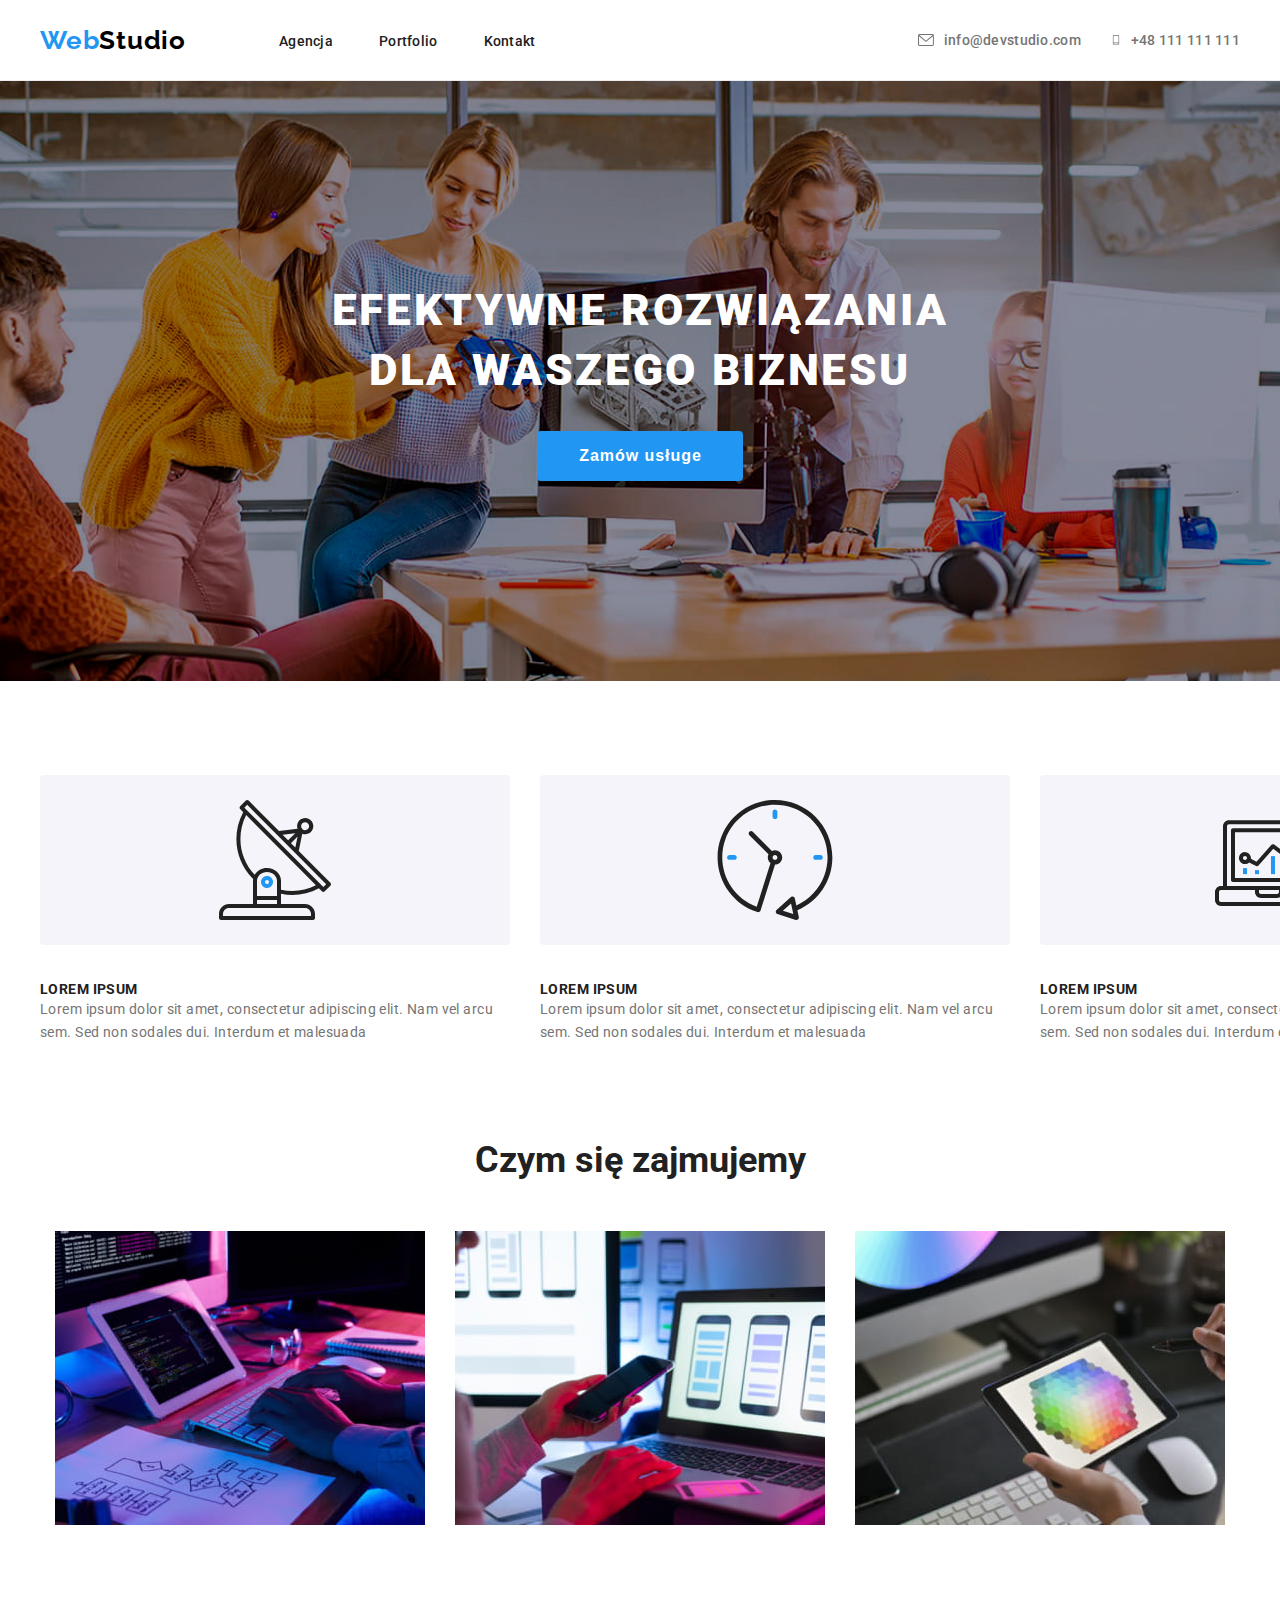
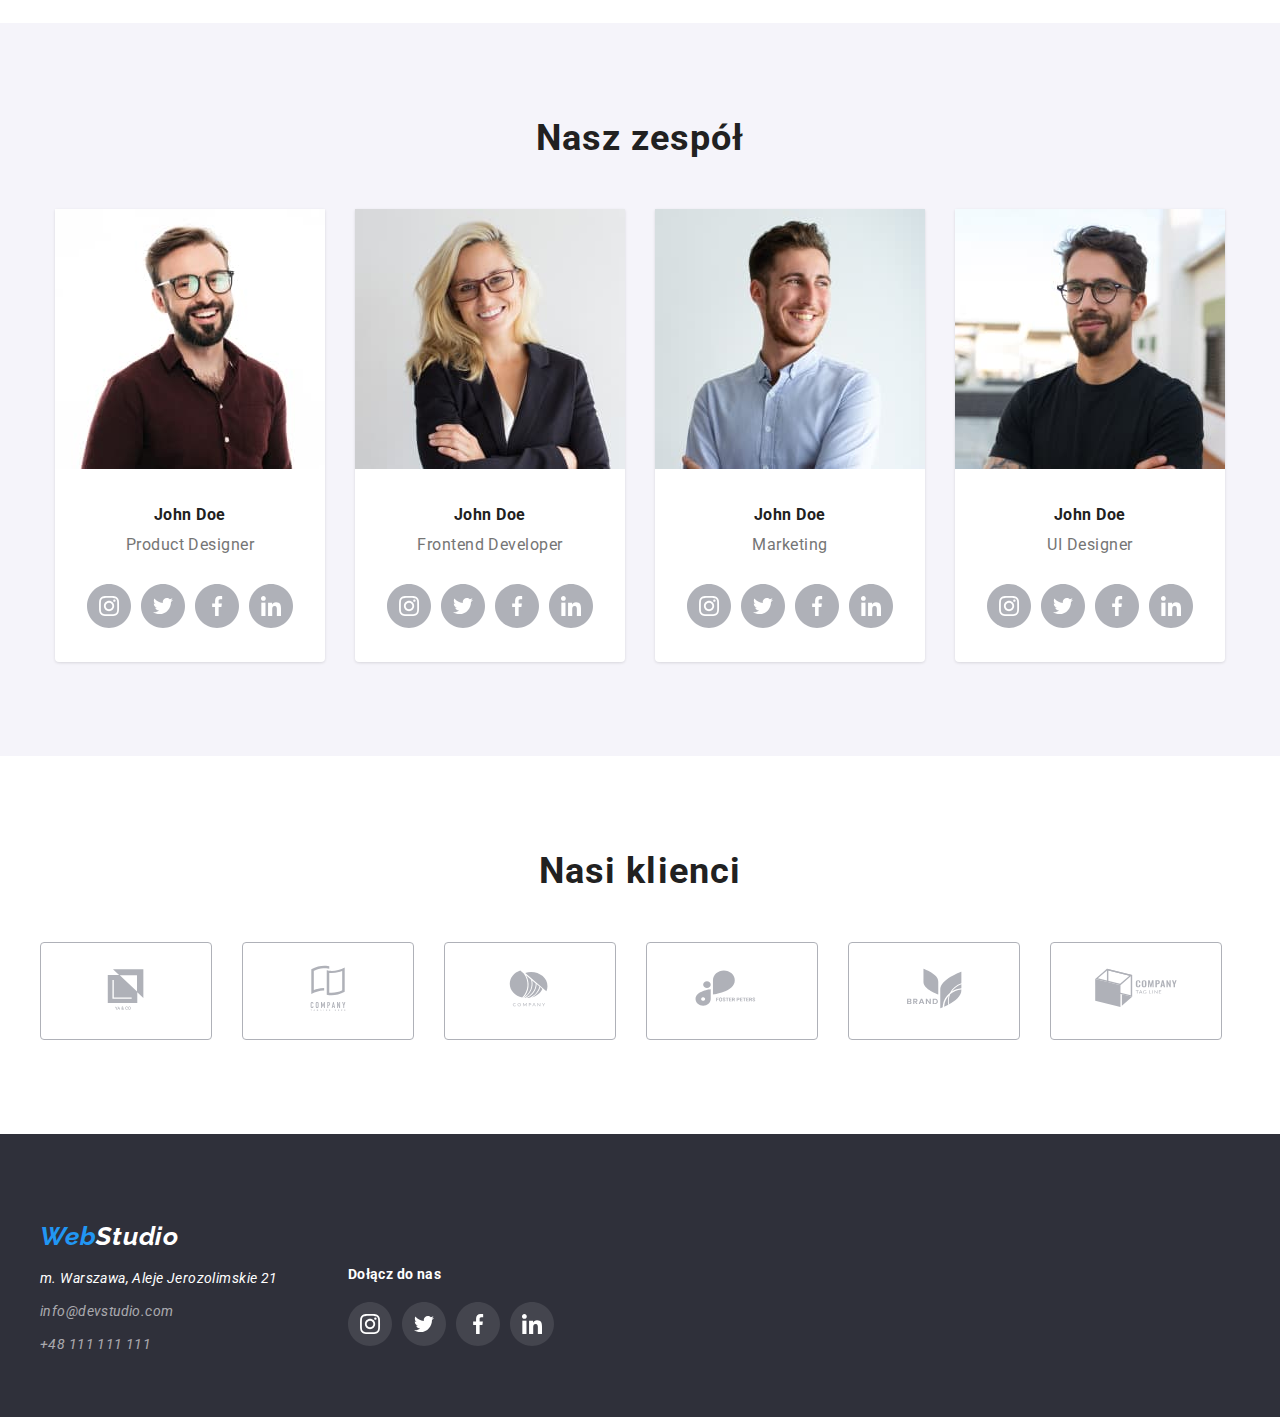
==== commit 12dff655: "update" ====
--- a/index.html
+++ b/index.html
@@ -42,14 +42,14 @@
           <!-- HEADER CONTACTS -->
           <div class="header-flex-contact">
             <svg width="16" height="12" class="header-icon-envelope">
-              <use href="/images/icons/icons.svg#icon-envelope"></use>
+              <use href="./images/icons/icons.svg#icon-envelope"></use>
             </svg>
             <a class="contact2" href="mailto:info@devstudio.com"
               >info@devstudio.com</a
             >
 
             <svg width="20" height="20" class="header-icon-smartphone">
-              <use href="/images/icons/icons.svg#icon-smartphone"></use>
+              <use href="./images/icons/icons.svg#icon-smartphone"></use>
             </svg>
             <a class="contact1" href="tel:+48111111111">+48 111 111 111</a>
           </div>
@@ -75,7 +75,7 @@
           <ul class="example-list">
             <li>
               <svg width="270" height="120" class="example-item">
-                <use href="/images/icons/icons.svg#icon-antenna"></use>
+                <use href="./images/icons/icons.svg#icon-antenna"></use>
               </svg>
               <h4><span class="example-header">LOREM IPSUM</span></h4>
               <p>
@@ -87,7 +87,7 @@
             </li>
             <li>
               <svg width="270" height="120" class="example-item">
-                <use href="/images/icons/icons.svg#icon-clock"></use>
+                <use href="./images/icons/icons.svg#icon-clock"></use>
               </svg>
               <h4><span class="example-header">LOREM IPSUM</span></h4>
               <p>
@@ -99,7 +99,7 @@
             </li>
             <li>
               <svg width="270" height="120" class="example-item">
-                <use href="/images/icons/icons.svg#icon-diagram"></use>
+                <use href="./images/icons/icons.svg#icon-diagram"></use>
               </svg>
               <h4><span class="example-header">LOREM IPSUM</span></h4>
               <p>
@@ -111,7 +111,7 @@
             </li>
             <li>
               <svg width="270" height="120" class="example-item">
-                <use href="/images/icons/icons.svg#icon-astronaut"></use>
+                <use href="./images/icons/icons.svg#icon-astronaut"></use>
               </svg>
               <h4><span class="example-header">LOREM IPSUM</span></h4>
               <p>
@@ -175,7 +175,42 @@
               <p class="team-item-job">
                 <span class="team-job">Product Designer</span>
               </p>
-              <svg width=""></svg>
+              <div>
+                <ul class="team-social-links">
+                  <li>
+                    <svg width="44" height="44">
+                      <use
+                        class="team-social-link"
+                        href="./images/icons/icons.svg#icon-instagram"
+                      ></use>
+                    </svg>
+                  </li>
+                  <li>
+                    <svg width="44" height="44">
+                      <use
+                        class="team-social-link"
+                        href="./images/icons/icons.svg#icon-twitter"
+                      ></use>
+                    </svg>
+                  </li>
+                  <li>
+                    <svg width="44" height="44">
+                      <use
+                        class="team-social-link"
+                        href="./images/icons/icons.svg#icon-facebook"
+                      ></use>
+                    </svg>
+                  </li>
+                  <li>
+                    <svg width="44" height="44">
+                      <use
+                        class="team-social-link"
+                        href="./images/icons/icons.svg#icon-linkedin"
+                      ></use>
+                    </svg>
+                  </li>
+                </ul>
+              </div>
             </li>
             <li class="team-item">
               <img
@@ -191,6 +226,42 @@
               <p class="team-item-job">
                 <span class="team-job">Frontend Developer</span>
               </p>
+              <div>
+                <ul class="team-social-links">
+                  <li>
+                    <svg width="44" height="44">
+                      <use
+                        class="team-social-link"
+                        href="./images/icons/icons.svg#icon-instagram"
+                      ></use>
+                    </svg>
+                  </li>
+                  <li>
+                    <svg width="44" height="44">
+                      <use
+                        class="team-social-link"
+                        href="./images/icons/icons.svg#icon-twitter"
+                      ></use>
+                    </svg>
+                  </li>
+                  <li>
+                    <svg width="44" height="44">
+                      <use
+                        class="team-social-link"
+                        href="./images/icons/icons.svg#icon-facebook"
+                      ></use>
+                    </svg>
+                  </li>
+                  <li>
+                    <svg width="44" height="44">
+                      <use
+                        class="team-social-link"
+                        href="./images/icons/icons.svg#icon-linkedin"
+                      ></use>
+                    </svg>
+                  </li>
+                </ul>
+              </div>
             </li>
             <li class="team-item">
               <img
@@ -206,6 +277,42 @@
               <p class="team-item-job">
                 <span class="team-job">Marketing</span>
               </p>
+              <div>
+                <ul class="team-social-links">
+                  <li>
+                    <svg width="44" height="44">
+                      <use
+                        class="team-social-link"
+                        href="./images/icons/icons.svg#icon-instagram"
+                      ></use>
+                    </svg>
+                  </li>
+                  <li>
+                    <svg width="44" height="44">
+                      <use
+                        class="team-social-link"
+                        href="./images/icons/icons.svg#icon-twitter"
+                      ></use>
+                    </svg>
+                  </li>
+                  <li>
+                    <svg width="44" height="44">
+                      <use
+                        class="team-social-link"
+                        href="./images/icons/icons.svg#icon-facebook"
+                      ></use>
+                    </svg>
+                  </li>
+                  <li>
+                    <svg width="44" height="44">
+                      <use
+                        class="team-social-link"
+                        href="./images/icons/icons.svg#icon-linkedin"
+                      ></use>
+                    </svg>
+                  </li>
+                </ul>
+              </div>
             </li>
             <li class="team-item">
               <img
@@ -221,6 +328,42 @@
               <p class="team-item-job">
                 <span class="team-job">UI Designer</span>
               </p>
+              <div>
+                <ul class="team-social-links">
+                  <li>
+                    <svg width="44" height="44">
+                      <use
+                        class="team-social-link"
+                        href="./images/icons/icons.svg#icon-instagram"
+                      ></use>
+                    </svg>
+                  </li>
+                  <li>
+                    <svg width="44" height="44">
+                      <use
+                        class="team-social-link"
+                        href="./images/icons/icons.svg#icon-twitter"
+                      ></use>
+                    </svg>
+                  </li>
+                  <li>
+                    <svg width="44" height="44">
+                      <use
+                        class="team-social-link"
+                        href="./images/icons/icons.svg#icon-facebook"
+                      ></use>
+                    </svg>
+                  </li>
+                  <li>
+                    <svg width="44" height="44">
+                      <use
+                        class="team-social-link"
+                        href="./images/icons/icons.svg#icon-linkedin"
+                      ></use>
+                    </svg>
+                  </li>
+                </ul>
+              </div>
             </li>
           </ul>
         </div>
@@ -291,23 +434,35 @@
           <div>
             <ul class="footer-social-links">
               <li class="footer-social-link">
-                <svg width="44" height="44" class="footer-social-link">
-                  <use href="/images/icons/icons.svg#icon-instagram"></use>
+                <svg width="44" height="44">
+                  <use
+                    class="footer-social-link"
+                    href="./images/icons/icons.svg#icon-instagram"
+                  ></use>
                 </svg>
               </li>
               <li>
                 <svg width="44" height="44" class="footer-social-link">
-                  <use href="/images/icons/icons.svg#icon-twitter"></use>
+                  <use
+                    class="footer-social-link"
+                    href="./images/icons/icons.svg#icon-twitter"
+                  ></use>
                 </svg>
               </li>
               <li>
                 <svg width="44" height="44" class="footer-social-link">
-                  <use href="/images/icons/icons.svg#icon-facebook"></use>
+                  <use
+                    class="footer-social-link"
+                    href="./images/icons/icons.svg#icon-facebook"
+                  ></use>
                 </svg>
               </li>
               <li>
                 <svg width="44" height="44" class="footer-social-link">
-                  <use href="/images/icons/icons.svg#icon-linkedin"></use>
+                  <use
+                    class="footer-social-link"
+                    href="./images/icons/icons.svg#icon-linkedin"
+                  ></use>
                 </svg>
               </li>
             </ul>
--- a/css/style.css
+++ b/css/style.css
@@ -7,8 +7,6 @@
     --color-whiteF5: #F5F4FA;
     --color-white: #FFFFFF;
     --color-footcontct: rgba(255%,255%,255%,60%);
-
-
 }
 * {
     margin: 0;
@@ -262,7 +260,20 @@
     color: var(--color-text);
     font-size: 16px;
     letter-spacing: 0.03em;
-    
+}
+.team-social-links {
+    display: flex;
+    gap: 10px;
+    margin-right: 32px;
+    margin-left: 32px;
+    margin-bottom: 30px;
+}
+.team-social-link {
+    fill: #AFB1B8;
+}
+.team-social-link:hover, .team-social-link:focus {
+    fill: var(--color-logo);
+    cursor:pointer;
 }
 
 /* OUR CLIENTS */
@@ -324,6 +335,7 @@
 .article-project1:hover, .article-project1:focus {
     
     box-shadow: 0px 1px 1px rgba(0, 0, 0, 0.12), 0px 4px 4px rgba(0, 0, 0, 0.06), 1px 4px 6px rgba(0, 0, 0, 0.16);
+    cursor: pointer;
 }
 /* PORTFOLIO FILTER BUTTONS */
 .filter-button {
@@ -414,9 +426,11 @@
     letter-spacing: 0.03em;
     color: var(--color-white)
 }
-.footer-logo {
-    margin-bottom: ;
-}
 .footer-social-link {
-
-}+    fill: rgba(255, 255, 255, 0.1);
+}
+.footer-social-link:hover,
+.footer-social-link:focus {
+fill: var(--color-logo);
+cursor: pointer;
+}
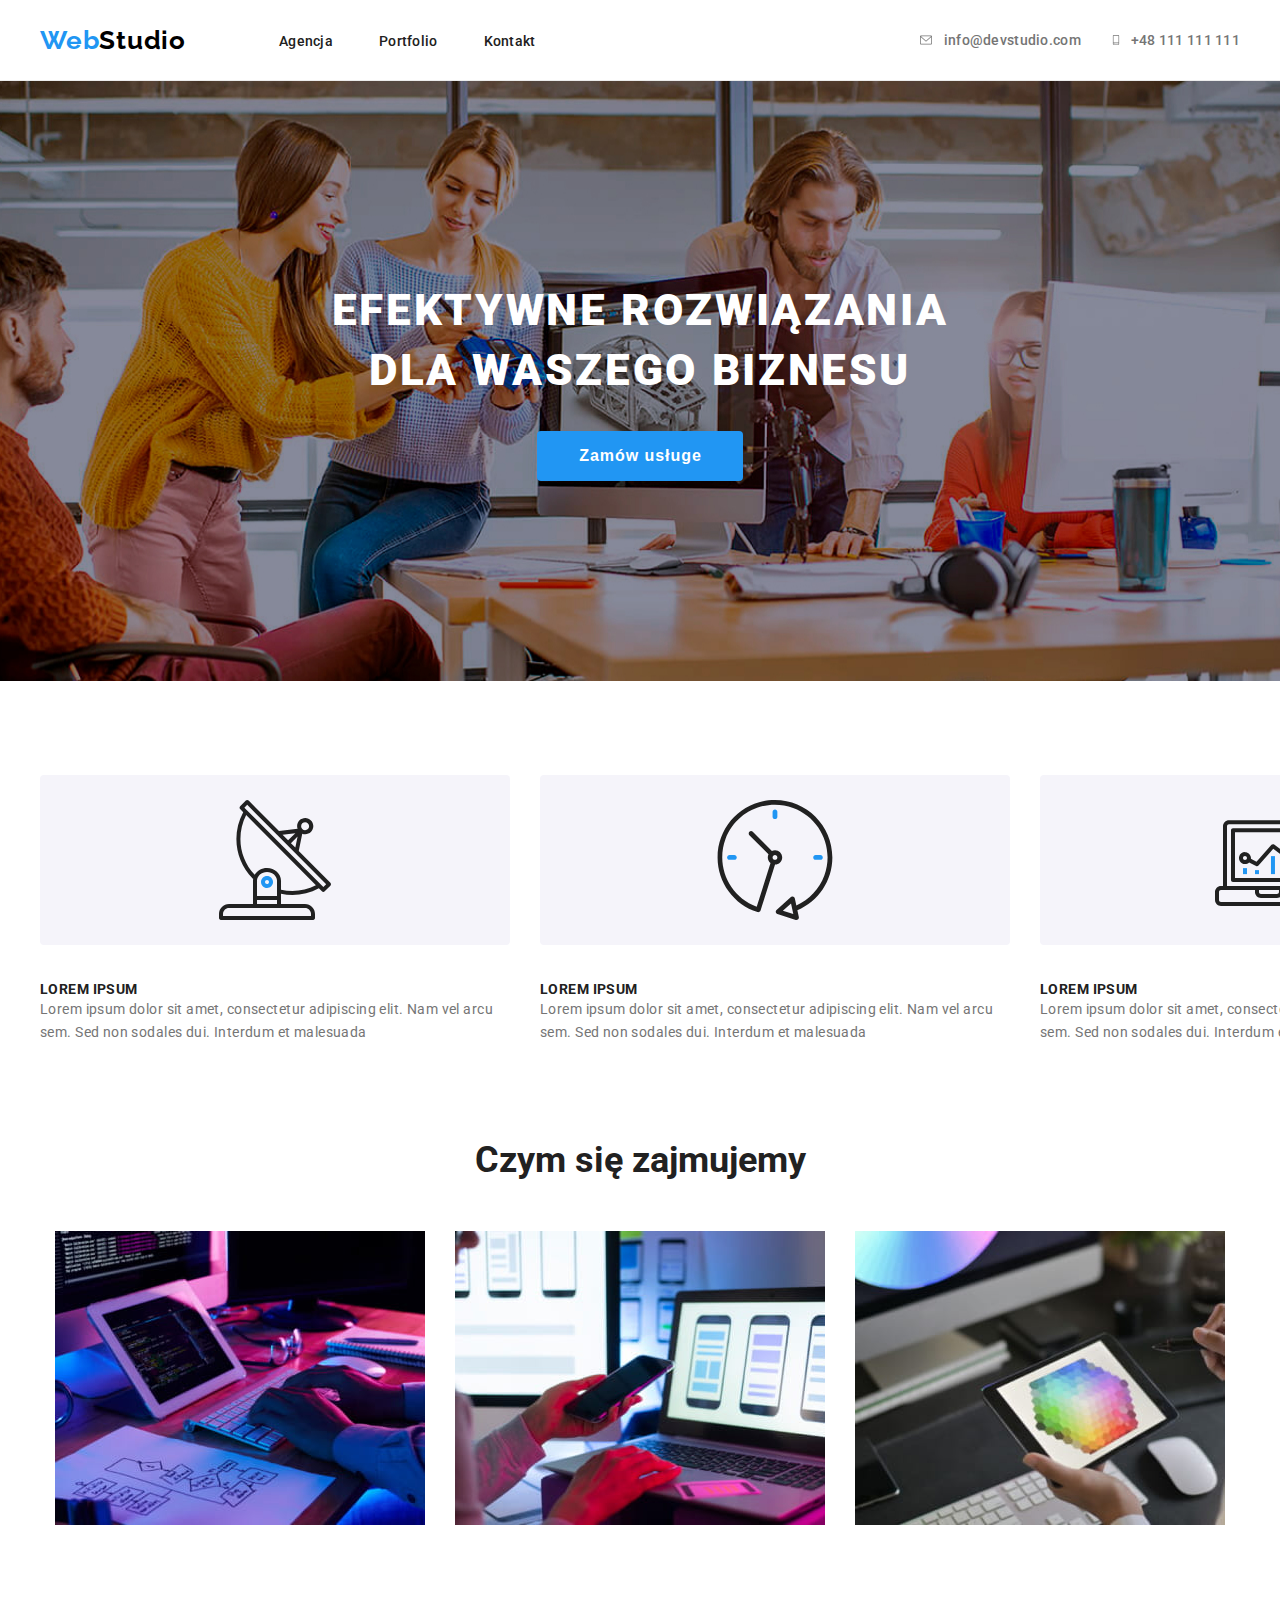
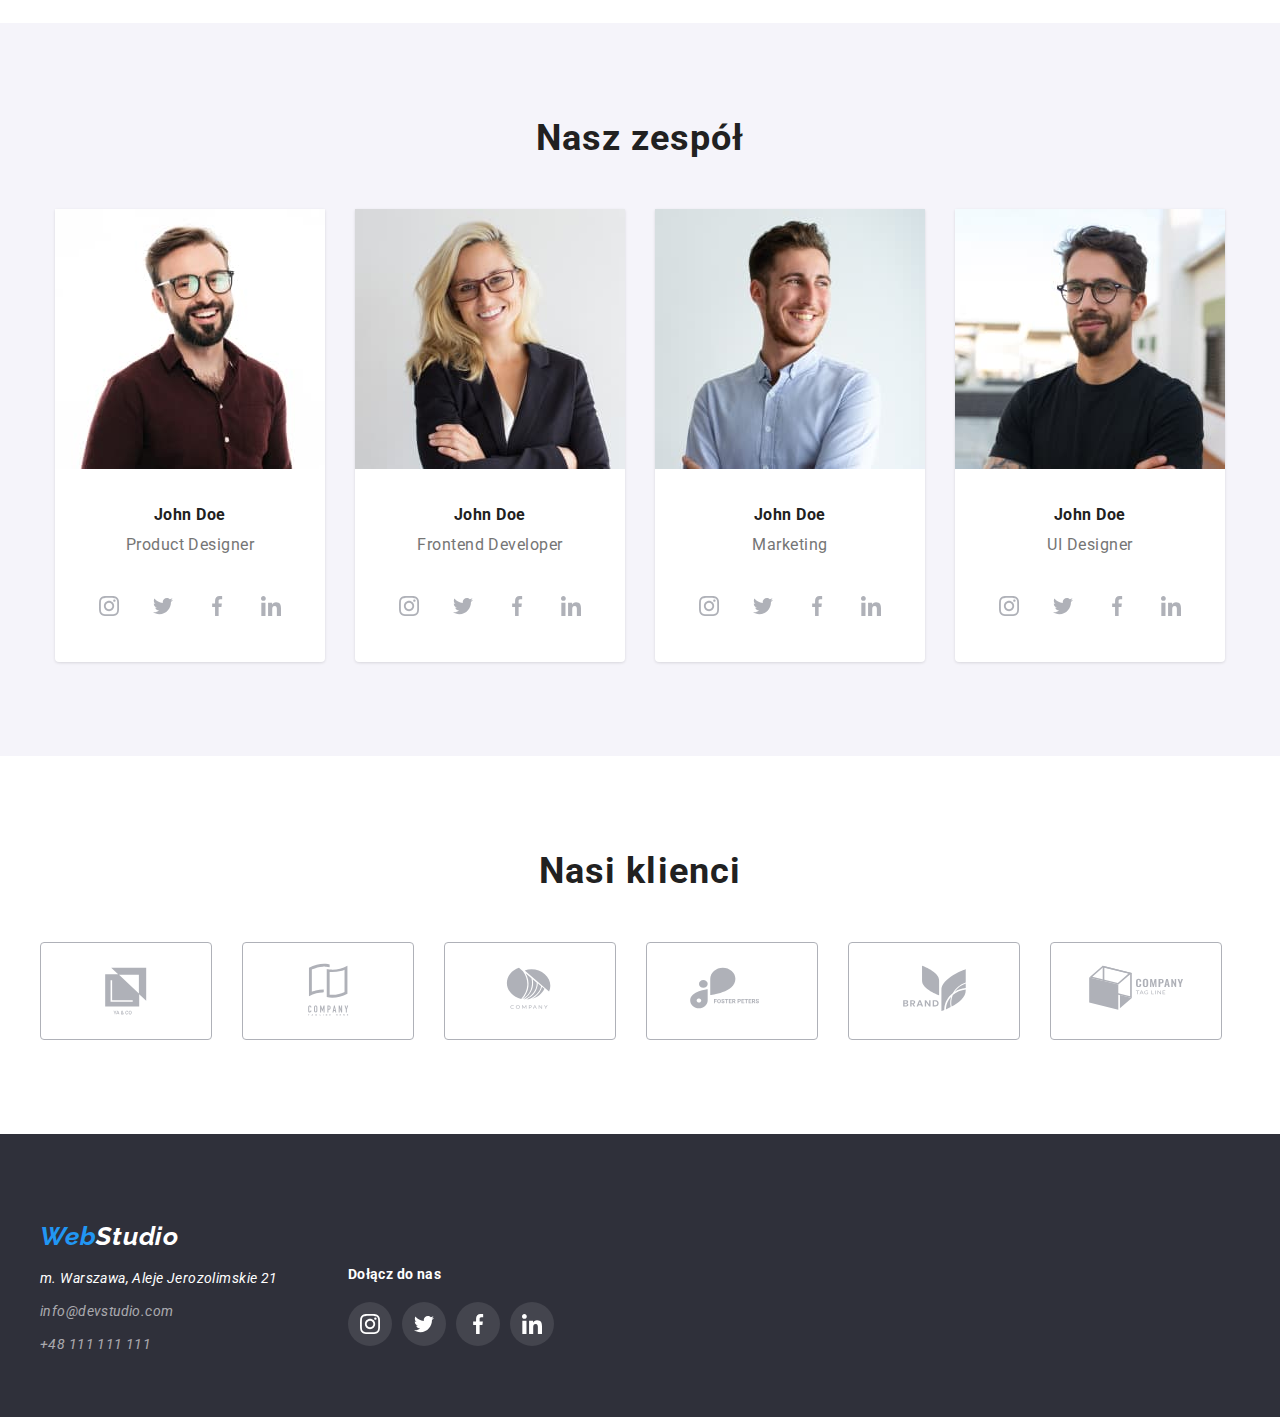
==== commit e8bdcdc5: "update" ====
--- a/index.html
+++ b/index.html
@@ -42,7 +42,7 @@
           <!-- HEADER CONTACTS -->
           <div class="header-flex-contact">
             <svg width="16" height="12" class="header-icon-envelope">
-              <use href="./images/icons/icons.svg#icon-envelope"></use>
+              <use href="images/icons/icons.svg#icon-envelope"></use>
             </svg>
             <a class="contact2" href="mailto:info@devstudio.com"
               >info@devstudio.com</a
@@ -177,35 +177,43 @@
               </p>
               <div>
                 <ul class="team-social-links">
-                  <li>
+                  <li class="team-social-list">
                     <svg width="44" height="44">
                       <use
                         class="team-social-link"
                         href="./images/icons/icons.svg#icon-instagram"
-                      ></use>
-                    </svg>
-                  </li>
-                  <li>
+                        width="20"
+                        x="12"
+                      ></use>
+                    </svg>
+                  </li>
+                  <li class="team-social-list">
                     <svg width="44" height="44">
                       <use
                         class="team-social-link"
                         href="./images/icons/icons.svg#icon-twitter"
-                      ></use>
-                    </svg>
-                  </li>
-                  <li>
+                        width="20"
+                        x="12"
+                      ></use>
+                    </svg>
+                  </li>
+                  <li class="team-social-list">
                     <svg width="44" height="44">
                       <use
                         class="team-social-link"
                         href="./images/icons/icons.svg#icon-facebook"
-                      ></use>
-                    </svg>
-                  </li>
-                  <li>
+                        width="20"
+                        x="12"
+                      ></use>
+                    </svg>
+                  </li>
+                  <li class="team-social-list">
                     <svg width="44" height="44">
                       <use
                         class="team-social-link"
                         href="./images/icons/icons.svg#icon-linkedin"
+                        width="20"
+                        x="12"
                       ></use>
                     </svg>
                   </li>
@@ -228,35 +236,43 @@
               </p>
               <div>
                 <ul class="team-social-links">
-                  <li>
+                  <li class="team-social-list">
                     <svg width="44" height="44">
                       <use
                         class="team-social-link"
                         href="./images/icons/icons.svg#icon-instagram"
-                      ></use>
-                    </svg>
-                  </li>
-                  <li>
+                        width="20"
+                        x="12"
+                      ></use>
+                    </svg>
+                  </li>
+                  <li class="team-social-list">
                     <svg width="44" height="44">
                       <use
                         class="team-social-link"
                         href="./images/icons/icons.svg#icon-twitter"
-                      ></use>
-                    </svg>
-                  </li>
-                  <li>
+                        width="20"
+                        x="12"
+                      ></use>
+                    </svg>
+                  </li>
+                  <li class="team-social-list">
                     <svg width="44" height="44">
                       <use
                         class="team-social-link"
                         href="./images/icons/icons.svg#icon-facebook"
-                      ></use>
-                    </svg>
-                  </li>
-                  <li>
+                        width="20"
+                        x="12"
+                      ></use>
+                    </svg>
+                  </li>
+                  <li class="team-social-list">
                     <svg width="44" height="44">
                       <use
                         class="team-social-link"
                         href="./images/icons/icons.svg#icon-linkedin"
+                        width="20"
+                        x="12"
                       ></use>
                     </svg>
                   </li>
@@ -279,35 +295,43 @@
               </p>
               <div>
                 <ul class="team-social-links">
-                  <li>
+                  <li class="team-social-list">
                     <svg width="44" height="44">
                       <use
                         class="team-social-link"
                         href="./images/icons/icons.svg#icon-instagram"
-                      ></use>
-                    </svg>
-                  </li>
-                  <li>
+                        width="20"
+                        x="12"
+                      ></use>
+                    </svg>
+                  </li>
+                  <li class="team-social-list">
                     <svg width="44" height="44">
                       <use
                         class="team-social-link"
                         href="./images/icons/icons.svg#icon-twitter"
-                      ></use>
-                    </svg>
-                  </li>
-                  <li>
+                        width="20"
+                        x="12"
+                      ></use>
+                    </svg>
+                  </li>
+                  <li class="team-social-list">
                     <svg width="44" height="44">
                       <use
                         class="team-social-link"
                         href="./images/icons/icons.svg#icon-facebook"
-                      ></use>
-                    </svg>
-                  </li>
-                  <li>
+                        width="20"
+                        x="12"
+                      ></use>
+                    </svg>
+                  </li>
+                  <li class="team-social-list">
                     <svg width="44" height="44">
                       <use
                         class="team-social-link"
                         href="./images/icons/icons.svg#icon-linkedin"
+                        width="20"
+                        x="12"
                       ></use>
                     </svg>
                   </li>
@@ -330,35 +354,43 @@
               </p>
               <div>
                 <ul class="team-social-links">
-                  <li>
+                  <li class="team-social-list">
                     <svg width="44" height="44">
                       <use
                         class="team-social-link"
                         href="./images/icons/icons.svg#icon-instagram"
-                      ></use>
-                    </svg>
-                  </li>
-                  <li>
+                        width="20"
+                        x="12"
+                      ></use>
+                    </svg>
+                  </li>
+                  <li class="team-social-list">
                     <svg width="44" height="44">
                       <use
                         class="team-social-link"
                         href="./images/icons/icons.svg#icon-twitter"
-                      ></use>
-                    </svg>
-                  </li>
-                  <li>
+                        width="20"
+                        x="12"
+                      ></use>
+                    </svg>
+                  </li>
+                  <li class="team-social-list">
                     <svg width="44" height="44">
                       <use
                         class="team-social-link"
                         href="./images/icons/icons.svg#icon-facebook"
-                      ></use>
-                    </svg>
-                  </li>
-                  <li>
+                        width="20"
+                        x="12"
+                      ></use>
+                    </svg>
+                  </li>
+                  <li class="team-social-list">
                     <svg width="44" height="44">
                       <use
                         class="team-social-link"
                         href="./images/icons/icons.svg#icon-linkedin"
+                        width="20"
+                        x="12"
                       ></use>
                     </svg>
                   </li>
@@ -433,35 +465,43 @@
           <h2 class="footer-social-title">Dołącz do nas</h2>
           <div>
             <ul class="footer-social-links">
-              <li class="footer-social-link">
-                <svg width="44" height="44">
+              <li class="footer-social-list">
+                <svg width="44" height="44" class="footer-social-link">
                   <use
                     class="footer-social-link"
                     href="./images/icons/icons.svg#icon-instagram"
+                    width="20"
+                    x="12"
                   ></use>
                 </svg>
               </li>
-              <li>
+              <li class="footer-social-list">
                 <svg width="44" height="44" class="footer-social-link">
                   <use
                     class="footer-social-link"
                     href="./images/icons/icons.svg#icon-twitter"
+                    width="20"
+                    x="12"
                   ></use>
                 </svg>
               </li>
-              <li>
+              <li class="footer-social-list">
                 <svg width="44" height="44" class="footer-social-link">
                   <use
                     class="footer-social-link"
                     href="./images/icons/icons.svg#icon-facebook"
+                    width="20"
+                    x="12"
                   ></use>
                 </svg>
               </li>
-              <li>
+              <li class="footer-social-list">
                 <svg width="44" height="44" class="footer-social-link">
                   <use
                     class="footer-social-link"
                     href="./images/icons/icons.svg#icon-linkedin"
+                    width="20"
+                    x="12"
                   ></use>
                 </svg>
               </li>
--- a/css/style.css
+++ b/css/style.css
@@ -7,6 +7,8 @@
     --color-whiteF5: #F5F4FA;
     --color-white: #FFFFFF;
     --color-footcontct: rgba(255%,255%,255%,60%);
+    --color-footsocial: rgba(255, 255, 255, 0.1);
+    --color-teamsocial: #AFB1B8;
 }
 * {
     margin: 0;
@@ -269,11 +271,27 @@
     margin-bottom: 30px;
 }
 .team-social-link {
-    fill: #AFB1B8;
-}
-.team-social-link:hover, .team-social-link:focus {
-    fill: var(--color-logo);
-    cursor:pointer;
+    fill: var(--color-teamsocial)
+}
+.team-social-links svg {
+    background-color:var(--color-white);
+    border-radius: 50%;
+}
+.team-social-list:hover .team-social-link {
+    fill: var(--color-white);
+    cursor: pointer;
+}
+.team-social-list:focus .team-social-link {
+    fill: var(--color-white);
+    cursor: pointer;
+}
+.team-social-list:hover svg {
+    background-color: var(--color-logo);
+    cursor: pointer;
+}
+.team-social-list:focus svg {
+    background-color: var(--color-logo);
+    cursor: pointer;
 }
 
 /* OUR CLIENTS */
@@ -292,16 +310,19 @@
 }
 .client-logo {
     fill:#AFB1B8;
+    
 }
 .client-logo:hover, .client-logo:focus {
-    fill: var(--color-logo)
+    fill: var(--color-logo);
+    cursor: pointer;
 }
 .client {
     border: 1px solid #AFB1B8;
     border-radius: 4px;
 }
 .client:hover, .client:focus {
-    border-color: var(--color-logo)
+    border-color: var(--color-logo);
+    cursor: pointer;
 }
 /* PORTFOLIO CONTENT */
 figcaption h3 {
@@ -427,10 +448,12 @@
     color: var(--color-white)
 }
 .footer-social-link {
-    fill: rgba(255, 255, 255, 0.1);
-}
-.footer-social-link:hover,
-.footer-social-link:focus {
-fill: var(--color-logo);
-cursor: pointer;
-}
+    border-radius: 50%;
+    fill: var(--color-white);
+    background-color: var(--color-footsocial)
+}
+.footer-social-list:hover .footer-social-link {
+    fill: var(--color-logo);
+    cursor: pointer;
+}
+
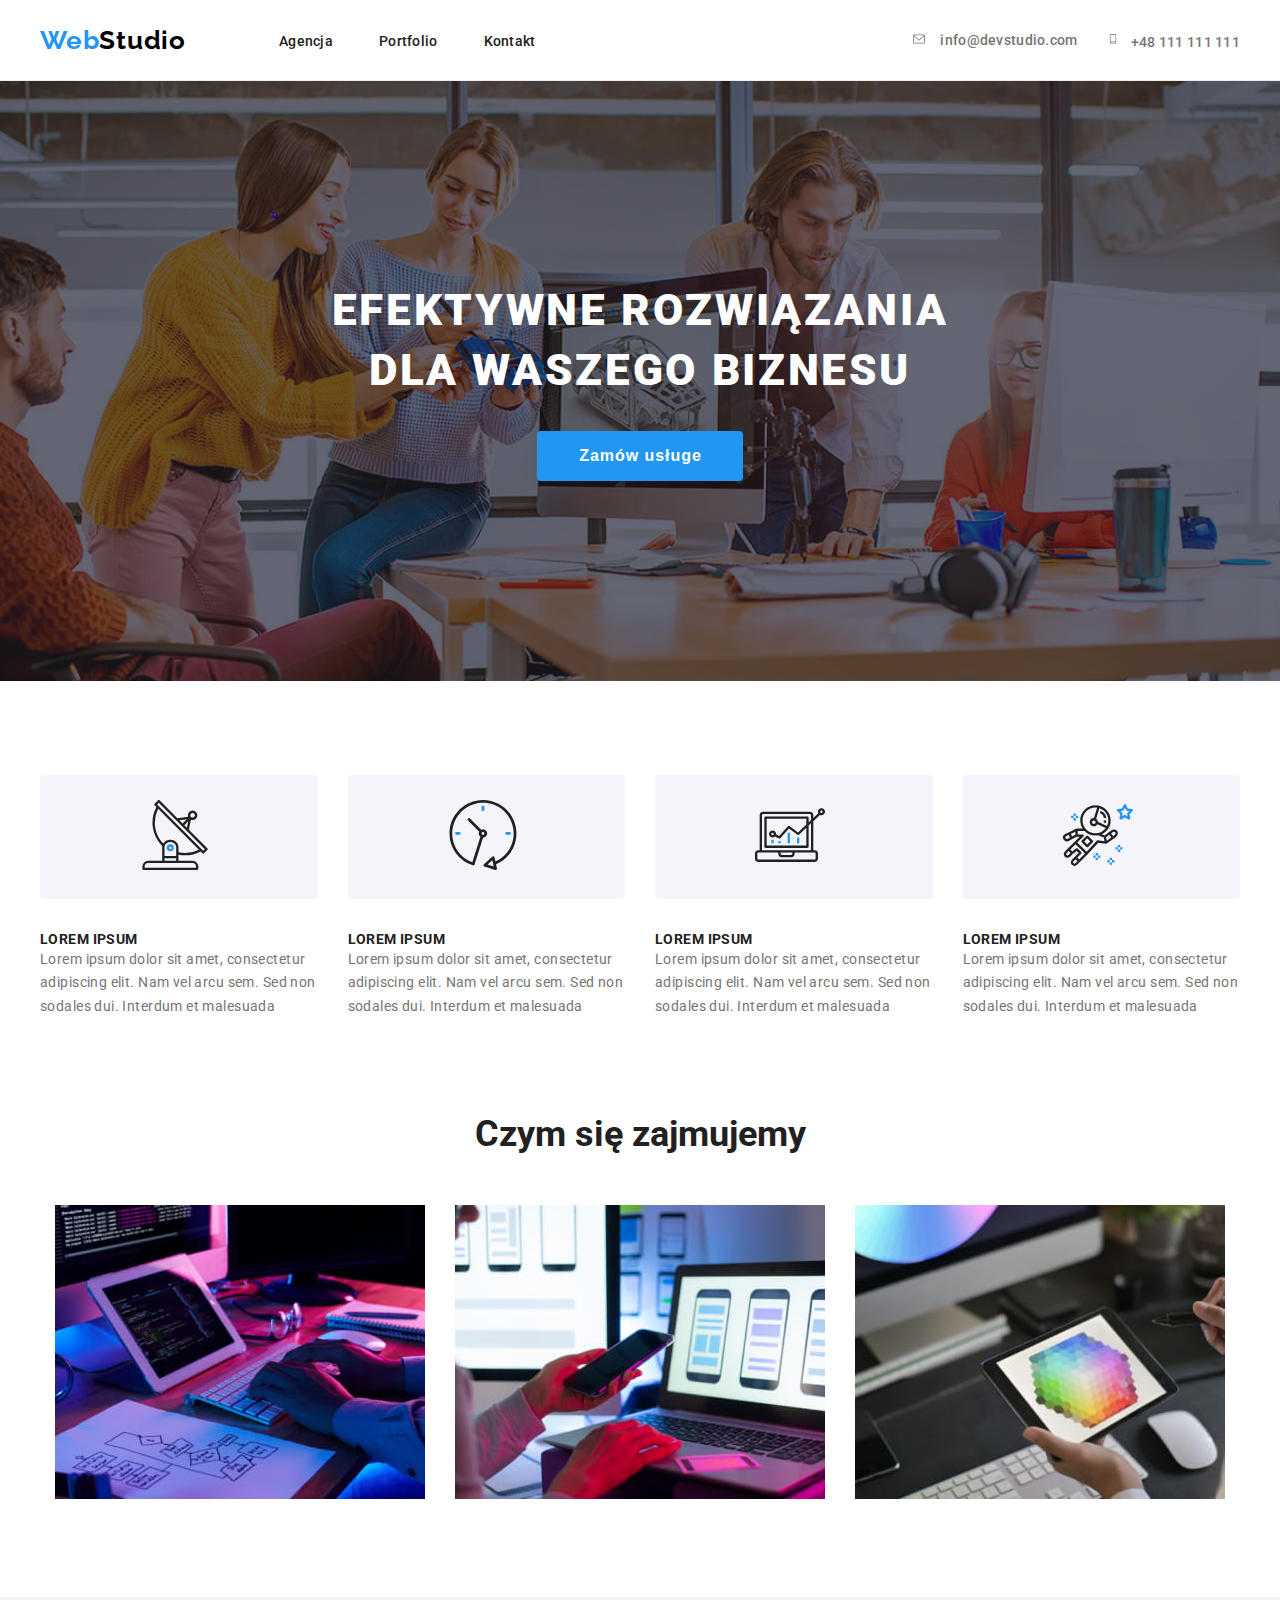
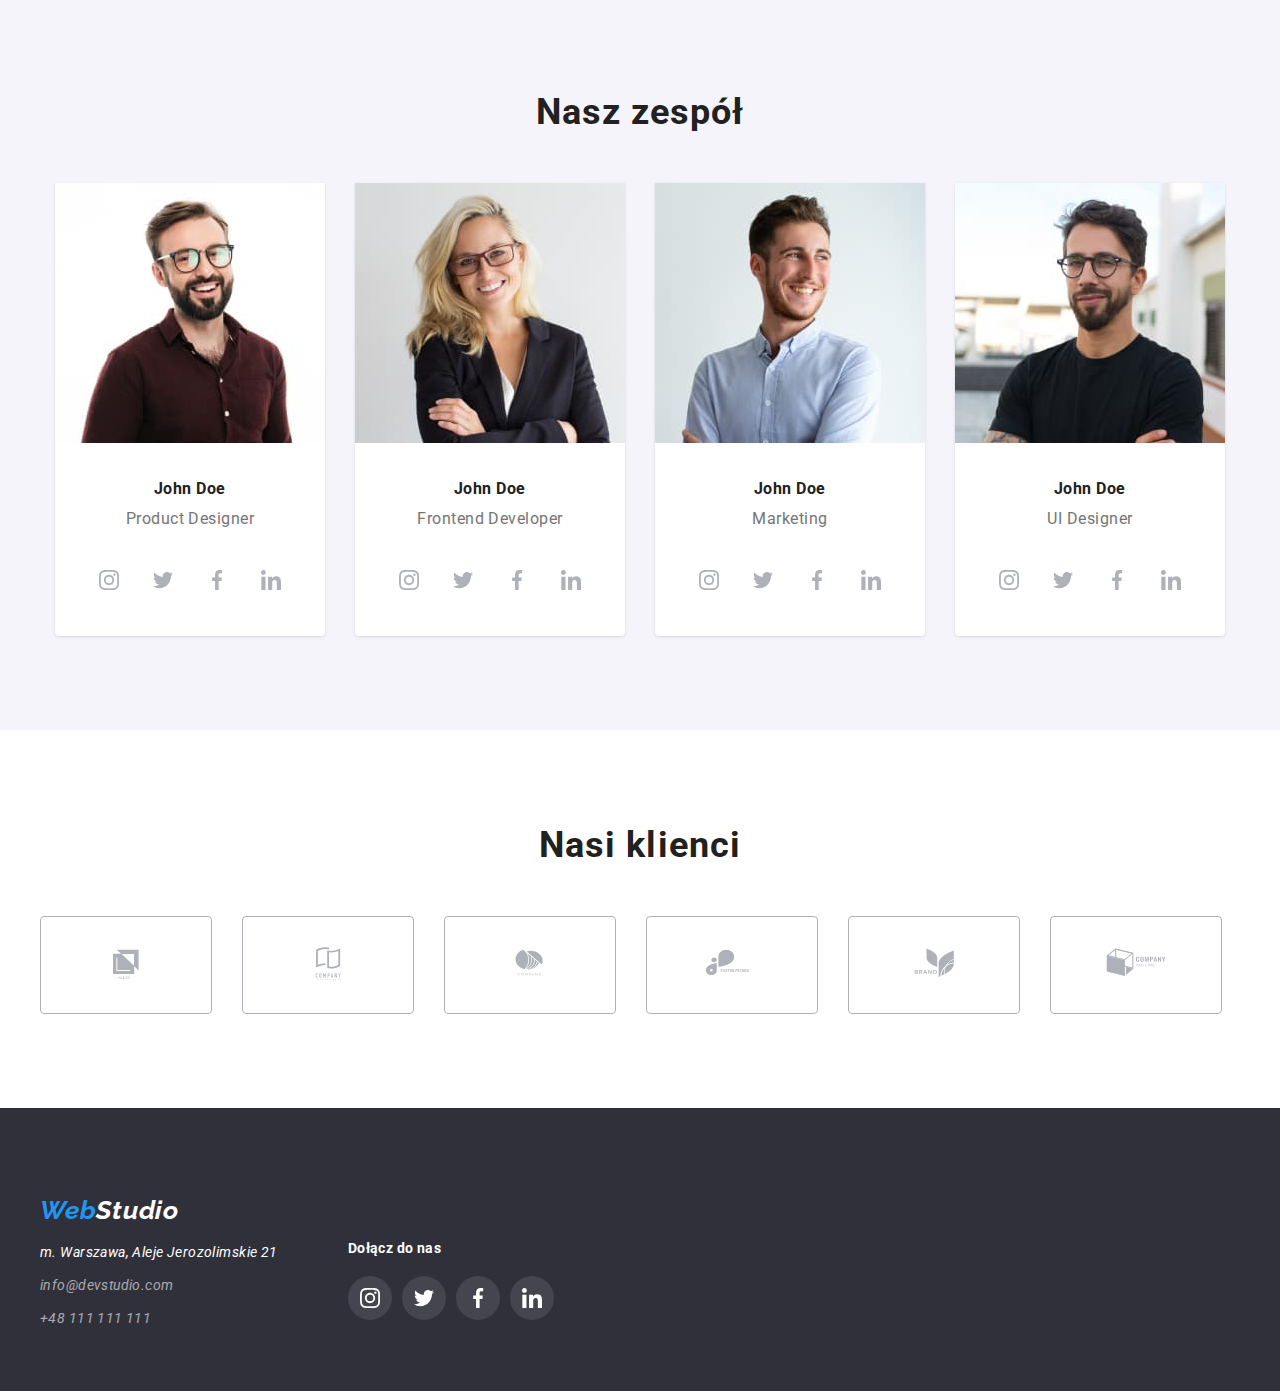
==== commit f3f59809: "update" ====
--- a/index.html
+++ b/index.html
@@ -41,17 +41,27 @@
           </div>
           <!-- HEADER CONTACTS -->
           <div class="header-flex-contact">
-            <svg width="16" height="12" class="header-icon-envelope">
-              <use href="images/icons/icons.svg#icon-envelope"></use>
-            </svg>
-            <a class="contact2" href="mailto:info@devstudio.com"
-              >info@devstudio.com</a
-            >
+            <a class="contact2" href="mailto:info@devstudio.com">
+              <svg width="16" height="12" class="header-icon-envelope">
+                <use
+                  width="16"
+                  height="12"
+                  href="./images/icons/icons.svg#icon-envelope"
+                ></use>
+              </svg>
+              info@devstudio.com
+            </a>
 
-            <svg width="20" height="20" class="header-icon-smartphone">
-              <use href="./images/icons/icons.svg#icon-smartphone"></use>
-            </svg>
-            <a class="contact1" href="tel:+48111111111">+48 111 111 111</a>
+            <a class="contact1" href="tel:+48111111111">
+              <svg width="10" height="16" class="header-icon-smartphone">
+                <use
+                  width="10"
+                  height="16"
+                  href="./images/icons/icons.svg#icon-smartphone"
+                ></use>
+              </svg>
+              +48 111 111 111
+            </a>
           </div>
         </div>
       </div>
@@ -74,9 +84,15 @@
         <div class="example container">
           <ul class="example-list">
             <li>
-              <svg width="270" height="120" class="example-item">
-                <use href="./images/icons/icons.svg#icon-antenna"></use>
-              </svg>
+              <div class="example-item">
+                <svg width="70" height="70">
+                  <use
+                    width="70"
+                    height="70"
+                    href="./images/icons/icons.svg#icon-antenna"
+                  ></use>
+                </svg>
+              </div>
               <h4><span class="example-header">LOREM IPSUM</span></h4>
               <p>
                 <span class="example-content">
@@ -86,9 +102,15 @@
               </p>
             </li>
             <li>
-              <svg width="270" height="120" class="example-item">
-                <use href="./images/icons/icons.svg#icon-clock"></use>
-              </svg>
+              <div class="example-item">
+                <svg width="70" height="70">
+                  <use
+                    width="70"
+                    height="70"
+                    href="./images/icons/icons.svg#icon-clock"
+                  ></use>
+                </svg>
+              </div>
               <h4><span class="example-header">LOREM IPSUM</span></h4>
               <p>
                 <span class="example-content">
@@ -98,9 +120,15 @@
               </p>
             </li>
             <li>
-              <svg width="270" height="120" class="example-item">
-                <use href="./images/icons/icons.svg#icon-diagram"></use>
-              </svg>
+              <div class="example-item">
+                <svg width="70" height="70">
+                  <use
+                    width="70"
+                    height="70"
+                    href="./images/icons/icons.svg#icon-diagram"
+                  ></use>
+                </svg>
+              </div>
               <h4><span class="example-header">LOREM IPSUM</span></h4>
               <p>
                 <span class="example-content">
@@ -110,9 +138,15 @@
               </p>
             </li>
             <li>
-              <svg width="270" height="120" class="example-item">
-                <use href="./images/icons/icons.svg#icon-astronaut"></use>
-              </svg>
+              <div class="example-item">
+                <svg width="70" height="70">
+                  <use
+                    width="70"
+                    height="70"
+                    href="./images/icons/icons.svg#icon-astronaut"
+                  ></use>
+                </svg>
+              </div>
               <h4><span class="example-header">LOREM IPSUM</span></h4>
               <p>
                 <span class="example-content">
@@ -131,7 +165,7 @@
           <ul class="what-we-do-list">
             <li>
               <img
-                src="images/what_we_do/photo1.jpg"
+                src="./images/what_we_do/photo1.jpg"
                 alt="writing a code on keyboard"
                 width="370"
                 height="294"
@@ -139,7 +173,7 @@
             </li>
             <li>
               <img
-                src="images/what_we_do/photo2.jpg"
+                src="./images/what_we_do/photo2.jpg"
                 alt="selecting appearance of application"
                 width="370"
                 height="294"
@@ -147,7 +181,7 @@
             </li>
             <li>
               <img
-                src="images/what_we_do/photo3.jpg"
+                src="./images/what_we_do/photo3.jpg"
                 alt="selecting colour from palette of colours on tablet"
                 width="370"
                 height="294"
@@ -164,7 +198,7 @@
             <li class="team-item">
               <img
                 class="team-image"
-                src="images/our_team/man1.jpg"
+                src="./images/our_team/man1.jpg"
                 alt="man with beard and glasses in violet shirt"
                 width="270"
                 height="260"
@@ -223,7 +257,7 @@
             <li class="team-item">
               <img
                 class="team-image"
-                src="images/our_team/woman1.jpg"
+                src="./images/our_team/woman1.jpg"
                 alt="woman with blond hair in glasses and dark jacket"
                 width="270"
                 height="260"
@@ -282,7 +316,7 @@
             <li class="team-item">
               <img
                 class="team-image"
-                src="images/our_team/man2.jpg"
+                src="./images/our_team/man2.jpg"
                 alt="man in blue shirt"
                 width="270"
                 height="260"
@@ -341,7 +375,7 @@
             <li class="team-item">
               <img
                 class="team-image"
-                src="images/our_team/man3.jpg"
+                src="./images/our_team/man3.jpg"
                 alt="man with beard and glasses in black t-shirt"
                 width="270"
                 height="260"
@@ -406,34 +440,58 @@
           <h2 class="our-clients-title">Nasi klienci</h2>
           <ul class="our-clients">
             <li class="client">
-              <svg width="170" height="92" class="client-logo">
-                <use href="/images/icons/icons.svg#icon-client1"></use>
+              <svg width="106" height="60" class="client-logo">
+                <use
+                  width="106"
+                  height="60"
+                  href="./images/icons/icons.svg#icon-client1"
+                ></use>
               </svg>
             </li>
             <li class="client">
-              <svg width="170" height="92" class="client-logo">
-                <use href="/images/icons/icons.svg#icon-client2"></use>
+              <svg width="106" height="60" class="client-logo">
+                <use
+                  width="106"
+                  height="60"
+                  href="./images/icons/icons.svg#icon-client2"
+                ></use>
               </svg>
             </li>
             <li class="client">
-              <svg width="170" height="92" class="client-logo">
-                <use href="/images/icons/icons.svg#icon-client3"></use>
+              <svg width="106" height="60" class="client-logo">
+                <use
+                  width="106"
+                  height="60"
+                  href="./images/icons/icons.svg#icon-client3"
+                ></use>
               </svg>
             </li>
 
             <li class="client">
-              <svg width="170" height="92" class="client-logo">
-                <use href="/images/icons/icons.svg#icon-client4"></use>
+              <svg width="106" height="60" class="client-logo">
+                <use
+                  width="106"
+                  height="60"
+                  href="./images/icons/icons.svg#icon-client4"
+                ></use>
               </svg>
             </li>
             <li class="client">
-              <svg width="170" height="92" class="client-logo">
-                <use href="/images/icons/icons.svg#icon-client5"></use>
+              <svg width="106" height="60" class="client-logo">
+                <use
+                  width="106"
+                  height="60"
+                  href="./images/icons/icons.svg#icon-client5"
+                ></use>
               </svg>
             </li>
             <li class="client">
-              <svg width="170" height="92" class="client-logo">
-                <use href="/images/icons/icons.svg#icon-client6"></use>
+              <svg width="106" height="60" class="client-logo">
+                <use
+                  width="106"
+                  height="60"
+                  href="./images/icons/icons.svg#icon-client6"
+                ></use>
               </svg>
             </li>
           </ul>
--- a/css/style.css
+++ b/css/style.css
@@ -65,7 +65,6 @@
     text-decoration: none;
     letter-spacing: 0.02em;
     font-weight: 500;
-    margin-left: 10px;
 }
 .contact2 {
     font-size: 14px;
@@ -73,7 +72,22 @@
     text-decoration: none;
     letter-spacing: 0.02em;
     font-weight: 500;
-    margin-left: 10px;
+}
+.contact1 svg {
+    fill: var(--color-text);
+    margin-right: 10px;
+    margin-left: 30px;
+    padding: 0;
+}
+.contact2 svg {
+    fill: var(--color-text);
+    margin-right: 10px;
+}
+.contact1:hover svg {
+    fill: var(--color-logo);
+}
+.contact2:hover svg {
+    fill: var(--color-logo)
 }
 .contact1:hover, .contact1:focus {
     color: var(--color-logo);
@@ -101,39 +115,22 @@
 .header-flex-links-list {
     display: flex;
     gap: 46px;
-    
 }
 .header-flex-contact {
     display:flex;
     align-items: center;
-    
-}
-.header-icon-smartphone {
-    width: 10px;
-    height: 16px;
-    margin-left: 30px;
-    fill: var(--color-text);
-
-}
-.header-icon-smartphone:hover,
-.header-icon-smartphone:focus {
-    fill: var(--color-logo);
-}
-.header-icon-envelope {
-    width: 16px;
-    height: 12px;
-    fill: var(--color-text);
-}
-.header-icon-envelope:hover,
-.header-icon-envelope:focus {
-    fill: var(--color-logo);
 }
 
 /* INDEX HERO */
 
 .hero {
     background-color: var(--color-background);
-    background-image: url('/images/hero/hero-img.jpg'), url('/images/hero/overlay.png');
+    background-image: linear-gradient(
+            90deg,
+            rgba(47, 48, 58, 0.4) 0%,
+            rgba(47, 48, 58, 0.4) 0%
+        ),
+        url('../images/hero/hero-img.jpg');
     background-position: center;
     background-repeat: no-repeat;
     background-size: 1600px;
@@ -319,10 +316,12 @@
 .client {
     border: 1px solid #AFB1B8;
     border-radius: 4px;
+    padding: 16px 32px;
 }
 .client:hover, .client:focus {
     border-color: var(--color-logo);
     cursor: pointer;
+    
 }
 /* PORTFOLIO CONTENT */
 figcaption h3 {
@@ -453,7 +452,7 @@
     background-color: var(--color-footsocial)
 }
 .footer-social-list:hover .footer-social-link {
-    fill: var(--color-logo);
-    cursor: pointer;
-}
-
+    background-color: var(--color-logo);
+    cursor: pointer;
+}
+
